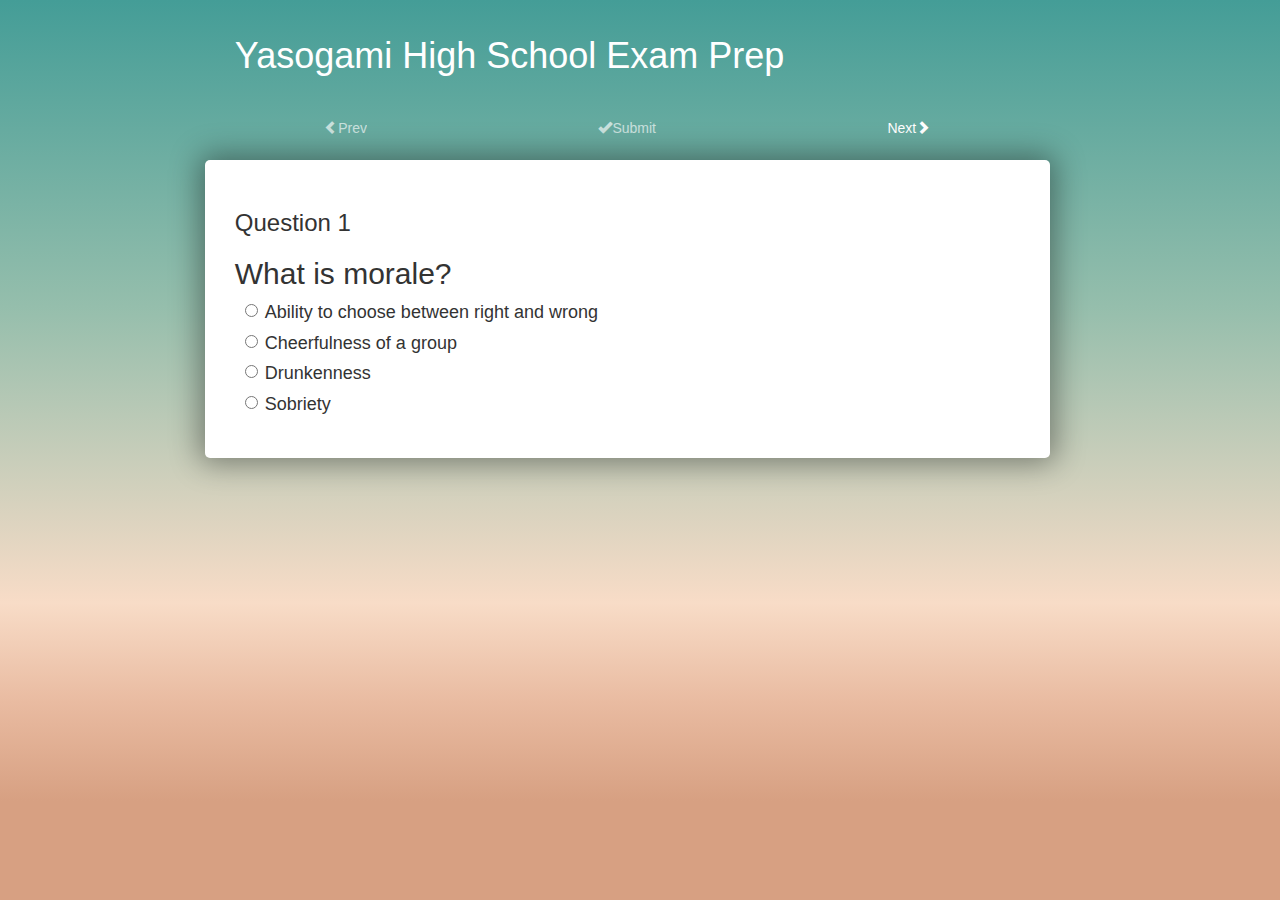
==== index.html @ 355f846b "basic submit handling done. Now just to display the results in some meaningful way" ====
<!DOCTYPE html>
<html>
	<head>
		<title>Yasogami Final Exam Prep</title>
		<link rel="stylesheet" type="text/css" href="quiz_styles.css">
		<link rel="stylesheet" href="http://maxcdn.bootstrapcdn.com/bootstrap/3.3.5/css/bootstrap.min.css">
		<meta name="viewport" content="width=device-width, initial-scale=1,
			maximum-scale=1, user-scalable=no"/>
	</head>
	<body>
		<div class="content-lane">
			<div class="header-bar">
				Yasogami High School Exam Prep
			</div>
			
			<div class="button-bar">
				<div>
					<button type="button" id="prev" class="btn" disabled>
						<span class="glyphicon glyphicon-chevron-left"></span>Prev
					</button>
				</div>
				
				<div>
					<button type="button" id="submit" class="btn" disabled>
						<span class="glyphicon glyphicon-ok"></span>Submit
					</button>
				</div>
				
				<div>
					<button type="button" id="next" class="btn">
						Next<span class="glyphicon glyphicon-chevron-right"></span>
					</button>
				</div>
			</div>
		
			<div class="question-lane"></div>
		</div>
		<script type="text/javascript" src="data/json/characterData.js"></script>
		<script type="text/javascript" src="data/json/questionData.js"></script>
		<script type="text/javascript" src="quiz_app.js"></script>

	</body>
</html>
---- quiz_styles.css ----
body {
	background: linear-gradient(0deg, rgb(215,160,130) 11%, rgb(233,187,161) 22%, rgb(248,220,199) 33%, rgb(149,190,172) 66%, rgb(68,157,151))
				no-repeat
				center
				center
				fixed;
}

.header-bar {
	width: 100%;
	font-size: 36px;
	font-weight: 700px;
	color: white;
	padding: 30px;
}

.content-lane {
	width: 100%;
	margin: 0;
}

.content-lane .question-lane {
	margin-bottom: 15px;
}

.content-lane .question-lane .question{
	position: absolute;
	width: 100%;
	background-color: white;
	box-shadow: 0 0 30px 5px rgba(0,0,0,0.4);
	border-radius: 5px;
	padding: 30px;
	font-size: 18px;
	font-weight: 400;
	transition: all 1.0s ease;
	transition-property: opacity, transform;
}

.content-lane .question-lane .question[data-state="prev"],
.content-lane .question-lane .question[data-state="next"] {
	opacity: 0;
}

.content-lane .question-lane .question[data-state="prev"] {
	transform: translateX(-100px);
}

.content-lane .question-lane .question[data-state="next"] {
	transform: translateX(100px);
}

.content-lane .question-lane .question[data-state="prev"][data-hidden="true"],
.content-lane .question-lane .question[data-state="next"][data-hidden="true"] {
	display: none;
}

.content-lane .question-lane .question[data-state="active"] {
	transform: translateX(0px);
	opacity: 1.0;
}

.content-lane .question-lane .question > div {
	margin-left: 30px;
}

.button-bar {
	display: flex;
	margin-bottom: 15px;
}

.button-bar div {
	flex: 1;
	text-align: center;
}

.button-bar button.btn {
	background-color: transparent;
	color: white;
}

@media screen and (min-width: 500px) {
	.content-lane {
		width: 462px;
		position: relative;
		margin: 0 auto;
	}
}

@media screen and (min-width: 768px) {
	.content-lane {
		width: 66%;
		margin: 0 16%;
		position: relative;
	}
}
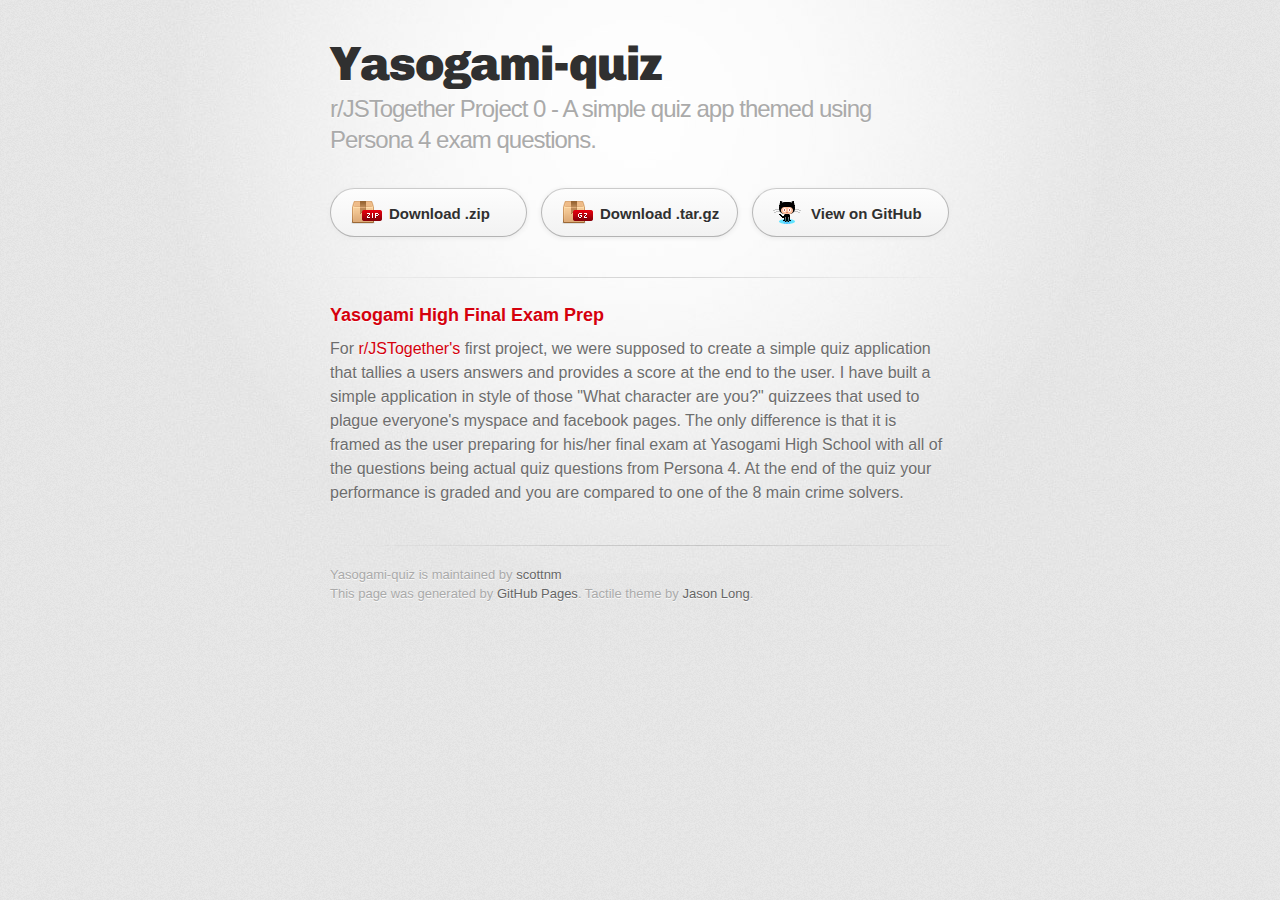
==== commit db13492e: "Create gh-pages branch via GitHub" ====
--- a/index.html
+++ b/index.html
@@ -1,43 +1,49 @@
 <!DOCTYPE html>
 <html>
-	<head>
-		<title>Yasogami Final Exam Prep</title>
-		<link rel="stylesheet" type="text/css" href="quiz_styles.css">
-		<link rel="stylesheet" href="http://maxcdn.bootstrapcdn.com/bootstrap/3.3.5/css/bootstrap.min.css">
-		<meta name="viewport" content="width=device-width, initial-scale=1,
-			maximum-scale=1, user-scalable=no"/>
-	</head>
-	<body>
-		<div class="content-lane">
-			<div class="header-bar">
-				Yasogami High School Exam Prep
-			</div>
-			
-			<div class="button-bar">
-				<div>
-					<button type="button" id="prev" class="btn" disabled>
-						<span class="glyphicon glyphicon-chevron-left"></span>Prev
-					</button>
-				</div>
-				
-				<div>
-					<button type="button" id="submit" class="btn" disabled>
-						<span class="glyphicon glyphicon-ok"></span>Submit
-					</button>
-				</div>
-				
-				<div>
-					<button type="button" id="next" class="btn">
-						Next<span class="glyphicon glyphicon-chevron-right"></span>
-					</button>
-				</div>
-			</div>
-		
-			<div class="question-lane"></div>
-		</div>
-		<script type="text/javascript" src="data/json/characterData.js"></script>
-		<script type="text/javascript" src="data/json/questionData.js"></script>
-		<script type="text/javascript" src="quiz_app.js"></script>
+  <head>
+    <meta charset='utf-8'>
+    <meta http-equiv="X-UA-Compatible" content="chrome=1">
+    <link href='https://fonts.googleapis.com/css?family=Chivo:900' rel='stylesheet' type='text/css'>
+    <link rel="stylesheet" type="text/css" href="stylesheets/stylesheet.css" media="screen">
+    <link rel="stylesheet" type="text/css" href="stylesheets/github-dark.css" media="screen">
+    <link rel="stylesheet" type="text/css" href="stylesheets/print.css" media="print">
+    <!--[if lt IE 9]>
+    <script src="//html5shiv.googlecode.com/svn/trunk/html5.js"></script>
+    <![endif]-->
+    <title>Yasogami-quiz by scottnm</title>
+  </head>
 
-	</body>
-</html>+  <body>
+    <div id="container">
+      <div class="inner">
+
+        <header>
+          <h1>Yasogami-quiz</h1>
+          <h2>r/JSTogether Project 0 - A simple quiz app themed using Persona 4 exam questions. </h2>
+        </header>
+
+        <section id="downloads" class="clearfix">
+          <a href="https://github.com/scottnm/Yasogami-Quiz/zipball/master" id="download-zip" class="button"><span>Download .zip</span></a>
+          <a href="https://github.com/scottnm/Yasogami-Quiz/tarball/master" id="download-tar-gz" class="button"><span>Download .tar.gz</span></a>
+          <a href="https://github.com/scottnm/Yasogami-Quiz" id="view-on-github" class="button"><span>View on GitHub</span></a>
+        </section>
+
+        <hr>
+
+        <section id="main_content">
+          <h3>
+<a id="yasogami-high-final-exam-prep" class="anchor" href="#yasogami-high-final-exam-prep" aria-hidden="true"><span class="octicon octicon-link"></span></a>Yasogami High Final Exam Prep</h3>
+
+<p>For <a href="http://reddit.com/r/jstogether">r/JSTogether's</a> first project, we were supposed to create a simple quiz application that tallies a users answers and provides a score at the end to the user. I have built a simple application in style of those "What character are you?" quizzees that used to plague everyone's myspace and facebook pages. The only difference is that it is framed as the user preparing for his/her final exam at Yasogami High School with all of the questions being actual quiz questions from Persona 4. At the end of the quiz your performance is graded and you are compared to one of the 8 main crime solvers.</p>
+        </section>
+
+        <footer>
+          Yasogami-quiz is maintained by <a href="https://github.com/scottnm">scottnm</a><br>
+          This page was generated by <a href="https://pages.github.com">GitHub Pages</a>. Tactile theme by <a href="https://twitter.com/jasonlong">Jason Long</a>.
+        </footer>
+
+        
+      </div>
+    </div>
+  </body>
+</html>
--- a/stylesheets/stylesheet.css
+++ b/stylesheets/stylesheet.css
@@ -0,0 +1,373 @@
+/* http://meyerweb.com/eric/tools/css/reset/
+   v2.0 | 20110126
+   License: none (public domain)
+*/
+html, body, div, span, applet, object, iframe,
+h1, h2, h3, h4, h5, h6, p, blockquote, pre,
+a, abbr, acronym, address, big, cite, code,
+del, dfn, em, img, ins, kbd, q, s, samp,
+small, strike, strong, sub, sup, tt, var,
+b, u, i, center,
+dl, dt, dd, ol, ul, li,
+fieldset, form, label, legend,
+table, caption, tbody, tfoot, thead, tr, th, td,
+article, aside, canvas, details, embed,
+figure, figcaption, footer, header, hgroup,
+menu, nav, output, ruby, section, summary,
+time, mark, audio, video {
+	padding: 0;
+	margin: 0;
+	font: inherit;
+	font-size: 100%;
+	vertical-align: baseline;
+	border: 0;
+}
+/* HTML5 display-role reset for older browsers */
+article, aside, details, figcaption, figure,
+footer, header, hgroup, menu, nav, section {
+	display: block;
+}
+body {
+	line-height: 1;
+}
+ol, ul {
+	list-style: none;
+}
+blockquote, q {
+	quotes: none;
+}
+blockquote:before, blockquote:after,
+q:before, q:after {
+	content: '';
+	content: none;
+}
+table {
+	border-spacing: 0;
+	border-collapse: collapse;
+}
+
+/* LAYOUT STYLES */
+body {
+  font-family: 'Helvetica Neue', Helvetica, Arial, serif;
+  font-size: 1em;
+  line-height: 1.5;
+  color: #6d6d6d;
+  text-shadow: 0 1px 0 rgba(255, 255, 255, 0.8);
+  background: #e7e7e7 url(../images/body-bg.png) 0 0 repeat;
+}
+
+a {
+  color: #d5000d;
+}
+a:hover {
+  color: #c5000c;
+}
+
+header {
+  padding-top: 35px;
+  padding-bottom: 25px;
+}
+
+header h1 {
+  font-family: 'Chivo', 'Helvetica Neue', Helvetica, Arial, serif;
+  font-size: 48px; font-weight: 900;
+  line-height: 1.2;
+  color: #303030;
+  letter-spacing: -1px;
+}
+
+header h2 {
+  font-size: 24px;
+  font-weight: normal;
+  line-height: 1.3;
+  color: #aaa;
+  letter-spacing: -1px;
+}
+
+#container {
+  min-height: 595px;
+  background: transparent url(../images/highlight-bg.jpg) 50% 0 no-repeat;
+}
+
+.inner {
+  width: 620px;
+  margin: 0 auto;
+}
+
+#container .inner img {
+  max-width: 100%;
+}
+
+#downloads {
+  margin-bottom: 40px;
+}
+
+a.button {
+  display: block;
+  float: left;
+  width: 179px;
+  padding: 12px 8px 12px 8px;
+  margin-right: 14px;
+  font-size: 15px;
+  font-weight: bold;
+  line-height: 25px;
+  color: #303030;
+  background: #fdfdfd; /* Old browsers */
+  background: -moz-linear-gradient(top,  #fdfdfd 0%, #f2f2f2 100%); /* FF3.6+ */
+  background: -webkit-gradient(linear, left top, left bottom, color-stop(0%,#fdfdfd), color-stop(100%,#f2f2f2)); /* Chrome,Safari4+ */
+  background: -webkit-linear-gradient(top,  #fdfdfd 0%,#f2f2f2 100%); /* Chrome10+,Safari5.1+ */
+  background: -o-linear-gradient(top,  #fdfdfd 0%,#f2f2f2 100%); /* Opera 11.10+ */
+  background: -ms-linear-gradient(top,  #fdfdfd 0%,#f2f2f2 100%); /* IE10+ */
+  background: linear-gradient(top,  #fdfdfd 0%,#f2f2f2 100%); /* W3C */
+  filter: progid:DXImageTransform.Microsoft.gradient( startColorstr='#fdfdfd', endColorstr='#f2f2f2',GradientType=0 ); /* IE6-9 */
+  border-top: solid 1px #cbcbcb;
+  border-right: solid 1px #b7b7b7;
+  border-bottom: solid 1px #b3b3b3;
+  border-left: solid 1px #b7b7b7;
+  border-radius: 30px;
+  -webkit-box-shadow: 10px 10px 5px #888;
+  -moz-box-shadow: 10px 10px 5px #888;
+  box-shadow: 0px 1px 5px #e8e8e8;
+  -moz-border-radius: 30px;
+  -webkit-border-radius: 30px;
+}
+a.button:hover {
+  background: #fafafa; /* Old browsers */
+  background: -moz-linear-gradient(top,  #fdfdfd 0%, #f6f6f6 100%); /* FF3.6+ */
+  background: -webkit-gradient(linear, left top, left bottom, color-stop(0%,#fdfdfd), color-stop(100%,#f6f6f6)); /* Chrome,Safari4+ */
+  background: -webkit-linear-gradient(top,  #fdfdfd 0%,#f6f6f6 100%); /* Chrome10+,Safari5.1+ */
+  background: -o-linear-gradient(top,  #fdfdfd 0%,#f6f6f6 100%); /* Opera 11.10+ */
+  background: -ms-linear-gradient(top,  #fdfdfd 0%,#f6f6f6 100%); /* IE10+ */
+  background: linear-gradient(top,  #fdfdfd 0%,#f6f6f6, 100%); /* W3C */
+  filter: progid:DXImageTransform.Microsoft.gradient( startColorstr='#fdfdfd', endColorstr='#f6f6f6',GradientType=0 ); /* IE6-9 */
+  border-top: solid 1px #b7b7b7;
+  border-right: solid 1px #b3b3b3;
+  border-bottom: solid 1px #b3b3b3;
+  border-left: solid 1px #b3b3b3;
+}
+
+a.button span {
+  display: block;
+  height: 23px;
+  padding-left: 50px;
+}
+
+#download-zip span {
+  background: transparent url(../images/zip-icon.png) 12px 50% no-repeat;
+}
+#download-tar-gz span {
+  background: transparent url(../images/tar-gz-icon.png) 12px 50% no-repeat;
+}
+#view-on-github span {
+  background: transparent url(../images/octocat-icon.png) 12px 50% no-repeat;
+}
+#view-on-github {
+  margin-right: 0;
+}
+
+code, pre {
+  margin-bottom: 30px;
+  font-family: Monaco, "Bitstream Vera Sans Mono", "Lucida Console", Terminal;
+  font-size: 14px;
+  color: #222;
+}
+
+code {
+  padding: 0 3px;
+  background-color: #f2f2f2;
+  border: solid 1px #ddd;
+}
+
+pre {
+  padding: 20px;
+  overflow: auto;
+  color: #f2f2f2;
+  text-shadow: none;
+  background: #303030;
+}
+pre code {
+  padding: 0;
+  color: #f2f2f2;
+  background-color: #303030;
+  border: none;
+}
+
+ul, ol, dl {
+  margin-bottom: 20px;
+}
+
+
+/* COMMON STYLES */
+
+hr {
+  height: 1px;
+  padding-bottom: 1em;
+  margin-top: 1em;
+  line-height: 1px;
+  background: transparent url('../images/hr.png') 50% 0 no-repeat;
+  border: none;
+}
+
+strong {
+  font-weight: bold;
+}
+
+em {
+  font-style: italic;
+}
+
+table {
+  width: 100%;
+  border: 1px solid #ebebeb;
+}
+
+th {
+  font-weight: 500;
+}
+
+td {
+  font-weight: 300;
+  text-align: center;
+  border: 1px solid #ebebeb;
+}
+
+form {
+  padding: 20px;
+  background: #f2f2f2;
+
+}
+
+
+/* GENERAL ELEMENT TYPE STYLES */
+
+h1 {
+  font-size: 32px;
+}
+
+h2 {
+  margin-bottom: 8px;
+  font-size: 22px;
+  font-weight: bold;
+  color: #303030;
+}
+
+h3 {
+  margin-bottom: 8px;
+  font-size: 18px;
+  font-weight: bold;
+  color: #d5000d;
+}
+
+h4 {
+  font-size: 16px;
+  font-weight: bold;
+  color: #303030;
+}
+
+h5 {
+  font-size: 1em;
+  color: #303030;
+}
+
+h6 {
+  font-size: .8em;
+  color: #303030;
+}
+
+p {
+  margin-bottom: 20px;
+  font-weight: 300;
+}
+
+a {
+  text-decoration: none;
+}
+
+p a {
+  font-weight: 400;
+}
+
+blockquote {
+  padding: 0 0 0 30px;
+  margin-bottom: 20px;
+  font-size: 1.6em;
+  border-left: 10px solid #e9e9e9;
+}
+
+ul li {
+  list-style-position: inside;
+  list-style: disc;
+  padding-left: 20px;
+}
+
+ol li {
+  list-style-position: inside;
+  list-style: decimal;
+  padding-left: 3px;
+}
+
+dl dt {
+  color: #303030;
+}
+
+footer {
+  padding-top: 20px;
+  padding-bottom: 30px;
+  margin-top: 40px;
+  font-size: 13px;
+  color: #aaa;
+  background: transparent url('../images/hr.png') 0 0 no-repeat;
+}
+
+footer a {
+  color: #666;
+}
+footer a:hover {
+  color: #444;
+}
+
+/* MISC */
+.clearfix:after {
+  display: block;
+  height: 0;
+  clear: both;
+  visibility: hidden;
+  content: '.';
+}
+
+.clearfix {display: inline-block;}
+* html .clearfix {height: 1%;}
+.clearfix {display: block;}
+
+/* #Media Queries
+================================================== */
+
+/* Smaller than standard 960 (devices and browsers) */
+@media only screen and (max-width: 959px) { }
+
+/* Tablet Portrait size to standard 960 (devices and browsers) */
+@media only screen and (min-width: 768px) and (max-width: 959px) { }
+
+/* All Mobile Sizes (devices and browser) */
+@media only screen and (max-width: 767px) {
+  header {
+    padding-top: 10px;
+    padding-bottom: 10px;
+  }
+  #downloads {
+    margin-bottom: 25px;
+  }
+  #download-zip, #download-tar-gz {
+    display: none;
+  }
+  .inner {
+    width: 94%;
+    margin: 0 auto;
+  }
+}
+
+/* Mobile Landscape Size to Tablet Portrait (devices and browsers) */
+@media only screen and (min-width: 480px) and (max-width: 767px) { }
+
+/* Mobile Portrait Size to Mobile Landscape Size (devices and browsers) */
+@media only screen and (max-width: 479px) { }
--- a/stylesheets/github-dark.css
+++ b/stylesheets/github-dark.css
@@ -0,0 +1,116 @@
+/*
+   Copyright 2014 GitHub Inc.
+
+   Licensed under the Apache License, Version 2.0 (the "License");
+   you may not use this file except in compliance with the License.
+   You may obtain a copy of the License at
+
+       http://www.apache.org/licenses/LICENSE-2.0
+
+   Unless required by applicable law or agreed to in writing, software
+   distributed under the License is distributed on an "AS IS" BASIS,
+   WITHOUT WARRANTIES OR CONDITIONS OF ANY KIND, either express or implied.
+   See the License for the specific language governing permissions and
+   limitations under the License.
+
+*/
+
+.pl-c /* comment */ {
+  color: #969896;
+}
+
+.pl-c1      /* constant, markup.raw, meta.diff.header, meta.module-reference, meta.property-name, support, support.constant, support.variable, variable.other.constant */,
+.pl-s .pl-v /* string variable */ {
+  color: #0099cd;
+}
+
+.pl-e  /* entity */,
+.pl-en /* entity.name */ {
+  color: #9774cb;
+}
+
+.pl-s .pl-s1 /* string source */,
+.pl-smi      /* storage.modifier.import, storage.modifier.package, storage.type.java, variable.other, variable.parameter.function */ {
+  color: #ddd;
+}
+
+.pl-ent /* entity.name.tag */ {
+  color: #7bcc72;
+}
+
+.pl-k /* keyword, storage, storage.type */ {
+  color: #cc2372;
+}
+
+.pl-pds              /* punctuation.definition.string, string.regexp.character-class */,
+.pl-s                /* string */,
+.pl-s .pl-pse .pl-s1 /* string punctuation.section.embedded source */,
+.pl-sr               /* string.regexp */,
+.pl-sr .pl-cce       /* string.regexp constant.character.escape */,
+.pl-sr .pl-sra       /* string.regexp string.regexp.arbitrary-repitition */,
+.pl-sr .pl-sre       /* string.regexp source.ruby.embedded */ {
+  color: #3c66e2;
+}
+
+.pl-v /* variable */ {
+  color: #fb8764;
+}
+
+.pl-id /* invalid.deprecated */ {
+  color: #e63525;
+}
+
+.pl-ii /* invalid.illegal */ {
+  background-color: #e63525;
+  color: #f8f8f8;
+}
+
+.pl-sr .pl-cce /* string.regexp constant.character.escape */ {
+  color: #7bcc72;
+  font-weight: bold;
+}
+
+.pl-ml /* markup.list */ {
+  color: #c26b2b;
+}
+
+.pl-mh        /* markup.heading */,
+.pl-mh .pl-en /* markup.heading entity.name */,
+.pl-ms        /* meta.separator */ {
+  color: #264ec5;
+  font-weight: bold;
+}
+
+.pl-mq /* markup.quote */ {
+  color: #00acac;
+}
+
+.pl-mi /* markup.italic */ {
+  color: #ddd;
+  font-style: italic;
+}
+
+.pl-mb /* markup.bold */ {
+  color: #ddd;
+  font-weight: bold;
+}
+
+.pl-md /* markup.deleted, meta.diff.header.from-file */ {
+  background-color: #ffecec;
+  color: #bd2c00;
+}
+
+.pl-mi1 /* markup.inserted, meta.diff.header.to-file */ {
+  background-color: #eaffea;
+  color: #55a532;
+}
+
+.pl-mdr /* meta.diff.range */ {
+  color: #9774cb;
+  font-weight: bold;
+}
+
+.pl-mo /* meta.output */ {
+  color: #264ec5;
+}
+
--- a/stylesheets/print.css
+++ b/stylesheets/print.css
@@ -0,0 +1,228 @@
+html, body, div, span, applet, object, iframe,
+h1, h2, h3, h4, h5, h6, p, blockquote, pre,
+a, abbr, acronym, address, big, cite, code,
+del, dfn, em, img, ins, kbd, q, s, samp,
+small, strike, strong, sub, sup, tt, var,
+b, u, i, center,
+dl, dt, dd, ol, ul, li,
+fieldset, form, label, legend,
+table, caption, tbody, tfoot, thead, tr, th, td,
+article, aside, canvas, details, embed,
+figure, figcaption, footer, header, hgroup,
+menu, nav, output, ruby, section, summary,
+time, mark, audio, video {
+  padding: 0;
+  margin: 0;
+  font: inherit;
+  font-size: 100%;
+  vertical-align: baseline;
+  border: 0;
+}
+/* HTML5 display-role reset for older browsers */
+article, aside, details, figcaption, figure,
+footer, header, hgroup, menu, nav, section {
+  display: block;
+}
+body {
+  line-height: 1;
+}
+ol, ul {
+  list-style: none;
+}
+blockquote, q {
+  quotes: none;
+}
+blockquote:before, blockquote:after,
+q:before, q:after {
+  content: '';
+  content: none;
+}
+table {
+  border-spacing: 0;
+  border-collapse: collapse;
+}
+body {
+  font-family: 'Helvetica Neue', Helvetica, Arial, serif;
+  font-size: 13px;
+  line-height: 1.5;
+  color: #000;
+}
+
+a {
+  font-weight: bold;
+  color: #d5000d;
+}
+
+header {
+  padding-top: 35px;
+  padding-bottom: 10px;
+}
+
+header h1 {
+  font-size: 48px;
+  font-weight: bold;
+  line-height: 1.2;
+  color: #303030;
+  letter-spacing: -1px;
+}
+
+header h2 {
+  font-size: 24px;
+  font-weight: normal;
+  line-height: 1.3;
+  color: #aaa;
+  letter-spacing: -1px;
+}
+#downloads {
+  display: none;
+}
+#main_content {
+  padding-top: 20px;
+}
+
+code, pre {
+  margin-bottom: 30px;
+  font-family: Monaco, "Bitstream Vera Sans Mono", "Lucida Console", Terminal;
+  font-size: 12px;
+  color: #222;
+}
+
+code {
+  padding: 0 3px;
+}
+
+pre {
+  padding: 20px;
+  overflow: auto;
+  border: solid 1px #ddd;
+}
+pre code {
+  padding: 0;
+}
+
+ul, ol, dl {
+  margin-bottom: 20px;
+}
+
+
+/* COMMON STYLES */
+
+table {
+  width: 100%;
+  border: 1px solid #ebebeb;
+}
+
+th {
+  font-weight: 500;
+}
+
+td {
+  font-weight: 300;
+  text-align: center;
+  border: 1px solid #ebebeb;
+}
+
+form {
+  padding: 20px;
+  background: #f2f2f2;
+
+}
+
+
+/* GENERAL ELEMENT TYPE STYLES */
+
+h1 {
+  font-size: 2.8em;
+}
+
+h2 {
+  margin-bottom: 8px;
+  font-size: 22px;
+  font-weight: bold;
+  color: #303030;
+}
+
+h3 {
+  margin-bottom: 8px;
+  font-size: 18px;
+  font-weight: bold;
+  color: #d5000d;
+}
+
+h4 {
+  font-size: 16px;
+  font-weight: bold;
+  color: #303030;
+}
+
+h5 {
+  font-size: 1em;
+  color: #303030;
+}
+
+h6 {
+  font-size: .8em;
+  color: #303030;
+}
+
+p {
+  margin-bottom: 20px;
+  font-weight: 300;
+}
+
+a {
+  text-decoration: none;
+}
+
+p a {
+  font-weight: 400;
+}
+
+blockquote {
+  padding: 0 0 0 30px;
+  margin-bottom: 20px;
+  font-size: 1.6em;
+  border-left: 10px solid #e9e9e9;
+}
+
+ul li {
+  list-style-position: inside;
+  list-style: disc;
+  padding-left: 20px;
+}
+
+ol li {
+  list-style-position: inside;
+  list-style: decimal;
+  padding-left: 3px;
+}
+
+dl dd {
+  font-style: italic;
+  font-weight: 100;
+}
+
+footer {
+  padding-top: 20px;
+  padding-bottom: 30px;
+  margin-top: 40px;
+  font-size: 13px;
+  color: #aaa;
+}
+
+footer a {
+  color: #666;
+}
+
+/* MISC */
+.clearfix:after {
+  display: block;
+  height: 0;
+  clear: both;
+  visibility: hidden;
+  content: '.';
+}
+
+.clearfix {display: inline-block;}
+* html .clearfix {height: 1%;}
+.clearfix {display: block;}
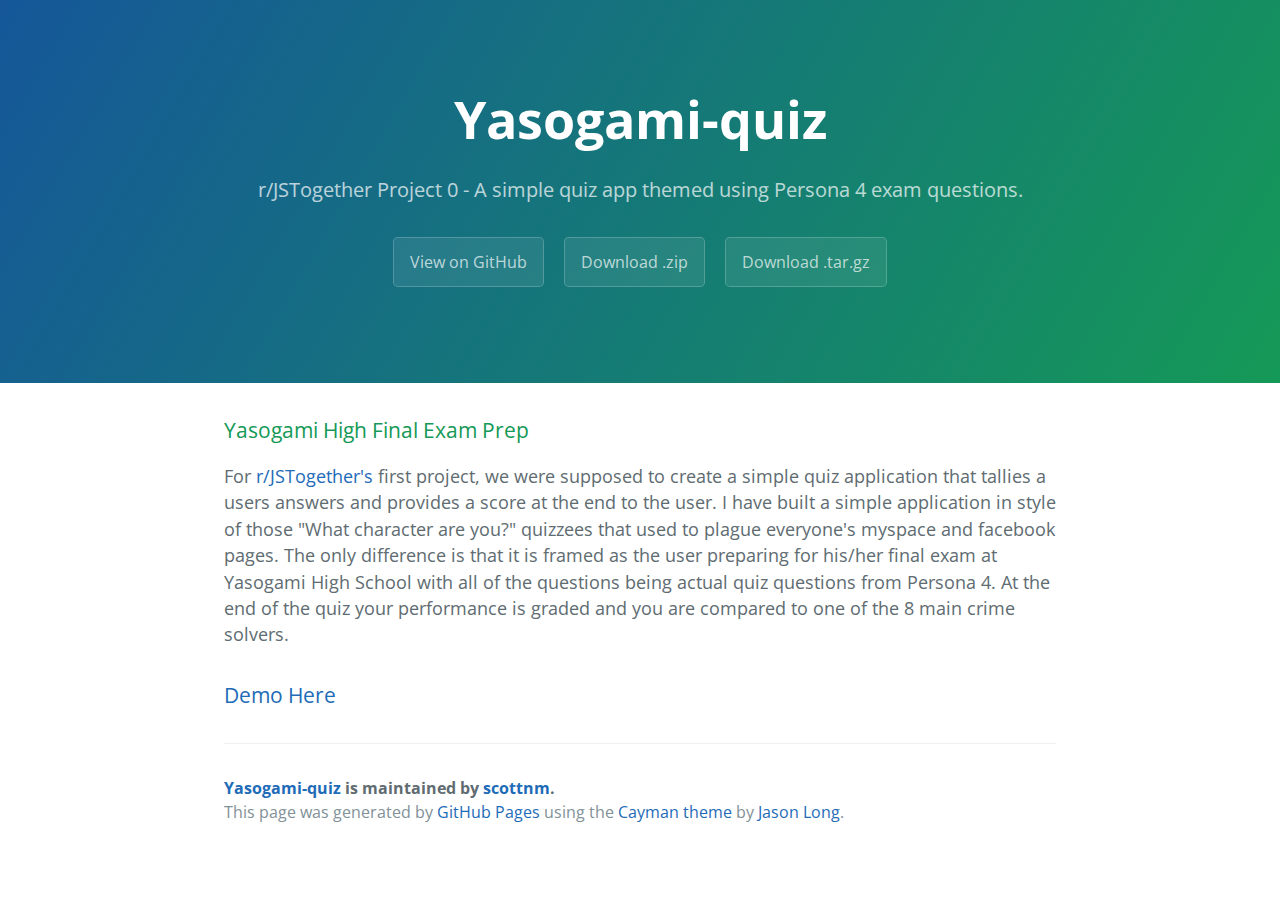
==== commit 3518de5a: "Create gh-pages branch via GitHub" ====
--- a/index.html
+++ b/index.html
@@ -1,49 +1,41 @@
 <!DOCTYPE html>
-<html>
+<html lang="en-us">
   <head>
-    <meta charset='utf-8'>
-    <meta http-equiv="X-UA-Compatible" content="chrome=1">
-    <link href='https://fonts.googleapis.com/css?family=Chivo:900' rel='stylesheet' type='text/css'>
+    <meta charset="UTF-8">
+    <title>Yasogami-quiz by scottnm</title>
+    <meta name="viewport" content="width=device-width, initial-scale=1">
+    <link rel="stylesheet" type="text/css" href="stylesheets/normalize.css" media="screen">
+    <link href='https://fonts.googleapis.com/css?family=Open+Sans:400,700' rel='stylesheet' type='text/css'>
     <link rel="stylesheet" type="text/css" href="stylesheets/stylesheet.css" media="screen">
-    <link rel="stylesheet" type="text/css" href="stylesheets/github-dark.css" media="screen">
-    <link rel="stylesheet" type="text/css" href="stylesheets/print.css" media="print">
-    <!--[if lt IE 9]>
-    <script src="//html5shiv.googlecode.com/svn/trunk/html5.js"></script>
-    <![endif]-->
-    <title>Yasogami-quiz by scottnm</title>
+    <link rel="stylesheet" type="text/css" href="stylesheets/github-light.css" media="screen">
   </head>
+  <body>
+    <section class="page-header">
+      <h1 class="project-name">Yasogami-quiz</h1>
+      <h2 class="project-tagline">r/JSTogether Project 0 - A simple quiz app themed using Persona 4 exam questions. </h2>
+      <a href="https://github.com/scottnm/Yasogami-Quiz" class="btn">View on GitHub</a>
+      <a href="https://github.com/scottnm/Yasogami-Quiz/zipball/master" class="btn">Download .zip</a>
+      <a href="https://github.com/scottnm/Yasogami-Quiz/tarball/master" class="btn">Download .tar.gz</a>
+    </section>
 
-  <body>
-    <div id="container">
-      <div class="inner">
-
-        <header>
-          <h1>Yasogami-quiz</h1>
-          <h2>r/JSTogether Project 0 - A simple quiz app themed using Persona 4 exam questions. </h2>
-        </header>
-
-        <section id="downloads" class="clearfix">
-          <a href="https://github.com/scottnm/Yasogami-Quiz/zipball/master" id="download-zip" class="button"><span>Download .zip</span></a>
-          <a href="https://github.com/scottnm/Yasogami-Quiz/tarball/master" id="download-tar-gz" class="button"><span>Download .tar.gz</span></a>
-          <a href="https://github.com/scottnm/Yasogami-Quiz" id="view-on-github" class="button"><span>View on GitHub</span></a>
-        </section>
-
-        <hr>
-
-        <section id="main_content">
-          <h3>
+    <section class="main-content">
+      <h3>
 <a id="yasogami-high-final-exam-prep" class="anchor" href="#yasogami-high-final-exam-prep" aria-hidden="true"><span class="octicon octicon-link"></span></a>Yasogami High Final Exam Prep</h3>
 
 <p>For <a href="http://reddit.com/r/jstogether">r/JSTogether's</a> first project, we were supposed to create a simple quiz application that tallies a users answers and provides a score at the end to the user. I have built a simple application in style of those "What character are you?" quizzees that used to plague everyone's myspace and facebook pages. The only difference is that it is framed as the user preparing for his/her final exam at Yasogami High School with all of the questions being actual quiz questions from Persona 4. At the end of the quiz your performance is graded and you are compared to one of the 8 main crime solvers.</p>
-        </section>
 
-        <footer>
-          Yasogami-quiz is maintained by <a href="https://github.com/scottnm">scottnm</a><br>
-          This page was generated by <a href="https://pages.github.com">GitHub Pages</a>. Tactile theme by <a href="https://twitter.com/jasonlong">Jason Long</a>.
-        </footer>
+<h3>
+<a id="demo-here" class="anchor" href="#demo-here" aria-hidden="true"><span class="octicon octicon-link"></span></a><a href="https://www.youtube.com/watch?v=QaAhf2bNDS8">Demo Here</a>
+</h3>
 
-        
-      </div>
-    </div>
+      <footer class="site-footer">
+        <span class="site-footer-owner"><a href="https://github.com/scottnm/Yasogami-Quiz">Yasogami-quiz</a> is maintained by <a href="https://github.com/scottnm">scottnm</a>.</span>
+
+        <span class="site-footer-credits">This page was generated by <a href="https://pages.github.com">GitHub Pages</a> using the <a href="https://github.com/jasonlong/cayman-theme">Cayman theme</a> by <a href="https://twitter.com/jasonlong">Jason Long</a>.</span>
+      </footer>
+
+    </section>
+
+  
   </body>
 </html>
--- a/stylesheets/stylesheet.css
+++ b/stylesheets/stylesheet.css
@@ -1,373 +1,245 @@
-/* http://meyerweb.com/eric/tools/css/reset/
-   v2.0 | 20110126
-   License: none (public domain)
-*/
-html, body, div, span, applet, object, iframe,
-h1, h2, h3, h4, h5, h6, p, blockquote, pre,
-a, abbr, acronym, address, big, cite, code,
-del, dfn, em, img, ins, kbd, q, s, samp,
-small, strike, strong, sub, sup, tt, var,
-b, u, i, center,
-dl, dt, dd, ol, ul, li,
-fieldset, form, label, legend,
-table, caption, tbody, tfoot, thead, tr, th, td,
-article, aside, canvas, details, embed,
-figure, figcaption, footer, header, hgroup,
-menu, nav, output, ruby, section, summary,
-time, mark, audio, video {
-	padding: 0;
-	margin: 0;
-	font: inherit;
-	font-size: 100%;
-	vertical-align: baseline;
-	border: 0;
-}
-/* HTML5 display-role reset for older browsers */
-article, aside, details, figcaption, figure,
-footer, header, hgroup, menu, nav, section {
-	display: block;
-}
+* {
+  box-sizing: border-box; }
+
 body {
-	line-height: 1;
-}
-ol, ul {
-	list-style: none;
-}
-blockquote, q {
-	quotes: none;
-}
-blockquote:before, blockquote:after,
-q:before, q:after {
-	content: '';
-	content: none;
-}
-table {
-	border-spacing: 0;
-	border-collapse: collapse;
-}
-
-/* LAYOUT STYLES */
-body {
-  font-family: 'Helvetica Neue', Helvetica, Arial, serif;
-  font-size: 1em;
+  padding: 0;
+  margin: 0;
+  font-family: "Open Sans", "Helvetica Neue", Helvetica, Arial, sans-serif;
+  font-size: 16px;
   line-height: 1.5;
-  color: #6d6d6d;
-  text-shadow: 0 1px 0 rgba(255, 255, 255, 0.8);
-  background: #e7e7e7 url(../images/body-bg.png) 0 0 repeat;
-}
+  color: #606c71; }
 
 a {
-  color: #d5000d;
-}
-a:hover {
-  color: #c5000c;
-}
-
-header {
-  padding-top: 35px;
-  padding-bottom: 25px;
-}
-
-header h1 {
-  font-family: 'Chivo', 'Helvetica Neue', Helvetica, Arial, serif;
-  font-size: 48px; font-weight: 900;
-  line-height: 1.2;
-  color: #303030;
-  letter-spacing: -1px;
-}
-
-header h2 {
-  font-size: 24px;
+  color: #1e6bb8;
+  text-decoration: none; }
+  a:hover {
+    text-decoration: underline; }
+
+.btn {
+  display: inline-block;
+  margin-bottom: 1rem;
+  color: rgba(255, 255, 255, 0.7);
+  background-color: rgba(255, 255, 255, 0.08);
+  border-color: rgba(255, 255, 255, 0.2);
+  border-style: solid;
+  border-width: 1px;
+  border-radius: 0.3rem;
+  transition: color 0.2s, background-color 0.2s, border-color 0.2s; }
+  .btn + .btn {
+    margin-left: 1rem; }
+
+.btn:hover {
+  color: rgba(255, 255, 255, 0.8);
+  text-decoration: none;
+  background-color: rgba(255, 255, 255, 0.2);
+  border-color: rgba(255, 255, 255, 0.3); }
+
+@media screen and (min-width: 64em) {
+  .btn {
+    padding: 0.75rem 1rem; } }
+
+@media screen and (min-width: 42em) and (max-width: 64em) {
+  .btn {
+    padding: 0.6rem 0.9rem;
+    font-size: 0.9rem; } }
+
+@media screen and (max-width: 42em) {
+  .btn {
+    display: block;
+    width: 100%;
+    padding: 0.75rem;
+    font-size: 0.9rem; }
+    .btn + .btn {
+      margin-top: 1rem;
+      margin-left: 0; } }
+
+.page-header {
+  color: #fff;
+  text-align: center;
+  background-color: #159957;
+  background-image: linear-gradient(120deg, #155799, #159957); }
+
+@media screen and (min-width: 64em) {
+  .page-header {
+    padding: 5rem 6rem; } }
+
+@media screen and (min-width: 42em) and (max-width: 64em) {
+  .page-header {
+    padding: 3rem 4rem; } }
+
+@media screen and (max-width: 42em) {
+  .page-header {
+    padding: 2rem 1rem; } }
+
+.project-name {
+  margin-top: 0;
+  margin-bottom: 0.1rem; }
+
+@media screen and (min-width: 64em) {
+  .project-name {
+    font-size: 3.25rem; } }
+
+@media screen and (min-width: 42em) and (max-width: 64em) {
+  .project-name {
+    font-size: 2.25rem; } }
+
+@media screen and (max-width: 42em) {
+  .project-name {
+    font-size: 1.75rem; } }
+
+.project-tagline {
+  margin-bottom: 2rem;
   font-weight: normal;
-  line-height: 1.3;
-  color: #aaa;
-  letter-spacing: -1px;
-}
-
-#container {
-  min-height: 595px;
-  background: transparent url(../images/highlight-bg.jpg) 50% 0 no-repeat;
-}
-
-.inner {
-  width: 620px;
-  margin: 0 auto;
-}
-
-#container .inner img {
-  max-width: 100%;
-}
-
-#downloads {
-  margin-bottom: 40px;
-}
-
-a.button {
+  opacity: 0.7; }
+
+@media screen and (min-width: 64em) {
+  .project-tagline {
+    font-size: 1.25rem; } }
+
+@media screen and (min-width: 42em) and (max-width: 64em) {
+  .project-tagline {
+    font-size: 1.15rem; } }
+
+@media screen and (max-width: 42em) {
+  .project-tagline {
+    font-size: 1rem; } }
+
+.main-content :first-child {
+  margin-top: 0; }
+.main-content img {
+  max-width: 100%; }
+.main-content h1, .main-content h2, .main-content h3, .main-content h4, .main-content h5, .main-content h6 {
+  margin-top: 2rem;
+  margin-bottom: 1rem;
+  font-weight: normal;
+  color: #159957; }
+.main-content p {
+  margin-bottom: 1em; }
+.main-content code {
+  padding: 2px 4px;
+  font-family: Consolas, "Liberation Mono", Menlo, Courier, monospace;
+  font-size: 0.9rem;
+  color: #383e41;
+  background-color: #f3f6fa;
+  border-radius: 0.3rem; }
+.main-content pre {
+  padding: 0.8rem;
+  margin-top: 0;
+  margin-bottom: 1rem;
+  font: 1rem Consolas, "Liberation Mono", Menlo, Courier, monospace;
+  color: #567482;
+  word-wrap: normal;
+  background-color: #f3f6fa;
+  border: solid 1px #dce6f0;
+  border-radius: 0.3rem; }
+  .main-content pre > code {
+    padding: 0;
+    margin: 0;
+    font-size: 0.9rem;
+    color: #567482;
+    word-break: normal;
+    white-space: pre;
+    background: transparent;
+    border: 0; }
+.main-content .highlight {
+  margin-bottom: 1rem; }
+  .main-content .highlight pre {
+    margin-bottom: 0;
+    word-break: normal; }
+.main-content .highlight pre, .main-content pre {
+  padding: 0.8rem;
+  overflow: auto;
+  font-size: 0.9rem;
+  line-height: 1.45;
+  border-radius: 0.3rem; }
+.main-content pre code, .main-content pre tt {
+  display: inline;
+  max-width: initial;
+  padding: 0;
+  margin: 0;
+  overflow: initial;
+  line-height: inherit;
+  word-wrap: normal;
+  background-color: transparent;
+  border: 0; }
+  .main-content pre code:before, .main-content pre code:after, .main-content pre tt:before, .main-content pre tt:after {
+    content: normal; }
+.main-content ul, .main-content ol {
+  margin-top: 0; }
+.main-content blockquote {
+  padding: 0 1rem;
+  margin-left: 0;
+  color: #819198;
+  border-left: 0.3rem solid #dce6f0; }
+  .main-content blockquote > :first-child {
+    margin-top: 0; }
+  .main-content blockquote > :last-child {
+    margin-bottom: 0; }
+.main-content table {
   display: block;
-  float: left;
-  width: 179px;
-  padding: 12px 8px 12px 8px;
-  margin-right: 14px;
-  font-size: 15px;
-  font-weight: bold;
-  line-height: 25px;
-  color: #303030;
-  background: #fdfdfd; /* Old browsers */
-  background: -moz-linear-gradient(top,  #fdfdfd 0%, #f2f2f2 100%); /* FF3.6+ */
-  background: -webkit-gradient(linear, left top, left bottom, color-stop(0%,#fdfdfd), color-stop(100%,#f2f2f2)); /* Chrome,Safari4+ */
-  background: -webkit-linear-gradient(top,  #fdfdfd 0%,#f2f2f2 100%); /* Chrome10+,Safari5.1+ */
-  background: -o-linear-gradient(top,  #fdfdfd 0%,#f2f2f2 100%); /* Opera 11.10+ */
-  background: -ms-linear-gradient(top,  #fdfdfd 0%,#f2f2f2 100%); /* IE10+ */
-  background: linear-gradient(top,  #fdfdfd 0%,#f2f2f2 100%); /* W3C */
-  filter: progid:DXImageTransform.Microsoft.gradient( startColorstr='#fdfdfd', endColorstr='#f2f2f2',GradientType=0 ); /* IE6-9 */
-  border-top: solid 1px #cbcbcb;
-  border-right: solid 1px #b7b7b7;
-  border-bottom: solid 1px #b3b3b3;
-  border-left: solid 1px #b7b7b7;
-  border-radius: 30px;
-  -webkit-box-shadow: 10px 10px 5px #888;
-  -moz-box-shadow: 10px 10px 5px #888;
-  box-shadow: 0px 1px 5px #e8e8e8;
-  -moz-border-radius: 30px;
-  -webkit-border-radius: 30px;
-}
-a.button:hover {
-  background: #fafafa; /* Old browsers */
-  background: -moz-linear-gradient(top,  #fdfdfd 0%, #f6f6f6 100%); /* FF3.6+ */
-  background: -webkit-gradient(linear, left top, left bottom, color-stop(0%,#fdfdfd), color-stop(100%,#f6f6f6)); /* Chrome,Safari4+ */
-  background: -webkit-linear-gradient(top,  #fdfdfd 0%,#f6f6f6 100%); /* Chrome10+,Safari5.1+ */
-  background: -o-linear-gradient(top,  #fdfdfd 0%,#f6f6f6 100%); /* Opera 11.10+ */
-  background: -ms-linear-gradient(top,  #fdfdfd 0%,#f6f6f6 100%); /* IE10+ */
-  background: linear-gradient(top,  #fdfdfd 0%,#f6f6f6, 100%); /* W3C */
-  filter: progid:DXImageTransform.Microsoft.gradient( startColorstr='#fdfdfd', endColorstr='#f6f6f6',GradientType=0 ); /* IE6-9 */
-  border-top: solid 1px #b7b7b7;
-  border-right: solid 1px #b3b3b3;
-  border-bottom: solid 1px #b3b3b3;
-  border-left: solid 1px #b3b3b3;
-}
-
-a.button span {
+  width: 100%;
+  overflow: auto;
+  word-break: normal;
+  word-break: keep-all; }
+  .main-content table th {
+    font-weight: bold; }
+  .main-content table th, .main-content table td {
+    padding: 0.5rem 1rem;
+    border: 1px solid #e9ebec; }
+.main-content dl {
+  padding: 0; }
+  .main-content dl dt {
+    padding: 0;
+    margin-top: 1rem;
+    font-size: 1rem;
+    font-weight: bold; }
+  .main-content dl dd {
+    padding: 0;
+    margin-bottom: 1rem; }
+.main-content hr {
+  height: 2px;
+  padding: 0;
+  margin: 1rem 0;
+  background-color: #eff0f1;
+  border: 0; }
+
+@media screen and (min-width: 64em) {
+  .main-content {
+    max-width: 64rem;
+    padding: 2rem 6rem;
+    margin: 0 auto;
+    font-size: 1.1rem; } }
+
+@media screen and (min-width: 42em) and (max-width: 64em) {
+  .main-content {
+    padding: 2rem 4rem;
+    font-size: 1.1rem; } }
+
+@media screen and (max-width: 42em) {
+  .main-content {
+    padding: 2rem 1rem;
+    font-size: 1rem; } }
+
+.site-footer {
+  padding-top: 2rem;
+  margin-top: 2rem;
+  border-top: solid 1px #eff0f1; }
+
+.site-footer-owner {
   display: block;
-  height: 23px;
-  padding-left: 50px;
-}
-
-#download-zip span {
-  background: transparent url(../images/zip-icon.png) 12px 50% no-repeat;
-}
-#download-tar-gz span {
-  background: transparent url(../images/tar-gz-icon.png) 12px 50% no-repeat;
-}
-#view-on-github span {
-  background: transparent url(../images/octocat-icon.png) 12px 50% no-repeat;
-}
-#view-on-github {
-  margin-right: 0;
-}
-
-code, pre {
-  margin-bottom: 30px;
-  font-family: Monaco, "Bitstream Vera Sans Mono", "Lucida Console", Terminal;
-  font-size: 14px;
-  color: #222;
-}
-
-code {
-  padding: 0 3px;
-  background-color: #f2f2f2;
-  border: solid 1px #ddd;
-}
-
-pre {
-  padding: 20px;
-  overflow: auto;
-  color: #f2f2f2;
-  text-shadow: none;
-  background: #303030;
-}
-pre code {
-  padding: 0;
-  color: #f2f2f2;
-  background-color: #303030;
-  border: none;
-}
-
-ul, ol, dl {
-  margin-bottom: 20px;
-}
-
-
-/* COMMON STYLES */
-
-hr {
-  height: 1px;
-  padding-bottom: 1em;
-  margin-top: 1em;
-  line-height: 1px;
-  background: transparent url('../images/hr.png') 50% 0 no-repeat;
-  border: none;
-}
-
-strong {
-  font-weight: bold;
-}
-
-em {
-  font-style: italic;
-}
-
-table {
-  width: 100%;
-  border: 1px solid #ebebeb;
-}
-
-th {
-  font-weight: 500;
-}
-
-td {
-  font-weight: 300;
-  text-align: center;
-  border: 1px solid #ebebeb;
-}
-
-form {
-  padding: 20px;
-  background: #f2f2f2;
-
-}
-
-
-/* GENERAL ELEMENT TYPE STYLES */
-
-h1 {
-  font-size: 32px;
-}
-
-h2 {
-  margin-bottom: 8px;
-  font-size: 22px;
-  font-weight: bold;
-  color: #303030;
-}
-
-h3 {
-  margin-bottom: 8px;
-  font-size: 18px;
-  font-weight: bold;
-  color: #d5000d;
-}
-
-h4 {
-  font-size: 16px;
-  font-weight: bold;
-  color: #303030;
-}
-
-h5 {
-  font-size: 1em;
-  color: #303030;
-}
-
-h6 {
-  font-size: .8em;
-  color: #303030;
-}
-
-p {
-  margin-bottom: 20px;
-  font-weight: 300;
-}
-
-a {
-  text-decoration: none;
-}
-
-p a {
-  font-weight: 400;
-}
-
-blockquote {
-  padding: 0 0 0 30px;
-  margin-bottom: 20px;
-  font-size: 1.6em;
-  border-left: 10px solid #e9e9e9;
-}
-
-ul li {
-  list-style-position: inside;
-  list-style: disc;
-  padding-left: 20px;
-}
-
-ol li {
-  list-style-position: inside;
-  list-style: decimal;
-  padding-left: 3px;
-}
-
-dl dt {
-  color: #303030;
-}
-
-footer {
-  padding-top: 20px;
-  padding-bottom: 30px;
-  margin-top: 40px;
-  font-size: 13px;
-  color: #aaa;
-  background: transparent url('../images/hr.png') 0 0 no-repeat;
-}
-
-footer a {
-  color: #666;
-}
-footer a:hover {
-  color: #444;
-}
-
-/* MISC */
-.clearfix:after {
-  display: block;
-  height: 0;
-  clear: both;
-  visibility: hidden;
-  content: '.';
-}
-
-.clearfix {display: inline-block;}
-* html .clearfix {height: 1%;}
-.clearfix {display: block;}
-
-/* #Media Queries
-================================================== */
-
-/* Smaller than standard 960 (devices and browsers) */
-@media only screen and (max-width: 959px) { }
-
-/* Tablet Portrait size to standard 960 (devices and browsers) */
-@media only screen and (min-width: 768px) and (max-width: 959px) { }
-
-/* All Mobile Sizes (devices and browser) */
-@media only screen and (max-width: 767px) {
-  header {
-    padding-top: 10px;
-    padding-bottom: 10px;
-  }
-  #downloads {
-    margin-bottom: 25px;
-  }
-  #download-zip, #download-tar-gz {
-    display: none;
-  }
-  .inner {
-    width: 94%;
-    margin: 0 auto;
-  }
-}
-
-/* Mobile Landscape Size to Tablet Portrait (devices and browsers) */
-@media only screen and (min-width: 480px) and (max-width: 767px) { }
-
-/* Mobile Portrait Size to Mobile Landscape Size (devices and browsers) */
-@media only screen and (max-width: 479px) { }
+  font-weight: bold; }
+
+.site-footer-credits {
+  color: #819198; }
+
+@media screen and (min-width: 64em) {
+  .site-footer {
+    font-size: 1rem; } }
+
+@media screen and (min-width: 42em) and (max-width: 64em) {
+  .site-footer {
+    font-size: 1rem; } }
+
+@media screen and (max-width: 42em) {
+  .site-footer {
+    font-size: 0.9rem; } }
--- a/stylesheets/github-light.css
+++ b/stylesheets/github-light.css
@@ -0,0 +1,116 @@
+/*
+   Copyright 2014 GitHub Inc.
+
+   Licensed under the Apache License, Version 2.0 (the "License");
+   you may not use this file except in compliance with the License.
+   You may obtain a copy of the License at
+
+       http://www.apache.org/licenses/LICENSE-2.0
+
+   Unless required by applicable law or agreed to in writing, software
+   distributed under the License is distributed on an "AS IS" BASIS,
+   WITHOUT WARRANTIES OR CONDITIONS OF ANY KIND, either express or implied.
+   See the License for the specific language governing permissions and
+   limitations under the License.
+
+*/
+
+.pl-c /* comment */ {
+  color: #969896;
+}
+
+.pl-c1      /* constant, markup.raw, meta.diff.header, meta.module-reference, meta.property-name, support, support.constant, support.variable, variable.other.constant */,
+.pl-s .pl-v /* string variable */ {
+  color: #0086b3;
+}
+
+.pl-e  /* entity */,
+.pl-en /* entity.name */ {
+  color: #795da3;
+}
+
+.pl-s .pl-s1 /* string source */,
+.pl-smi      /* storage.modifier.import, storage.modifier.package, storage.type.java, variable.other, variable.parameter.function */ {
+  color: #333;
+}
+
+.pl-ent /* entity.name.tag */ {
+  color: #63a35c;
+}
+
+.pl-k /* keyword, storage, storage.type */ {
+  color: #a71d5d;
+}
+
+.pl-pds              /* punctuation.definition.string, string.regexp.character-class */,
+.pl-s                /* string */,
+.pl-s .pl-pse .pl-s1 /* string punctuation.section.embedded source */,
+.pl-sr               /* string.regexp */,
+.pl-sr .pl-cce       /* string.regexp constant.character.escape */,
+.pl-sr .pl-sra       /* string.regexp string.regexp.arbitrary-repitition */,
+.pl-sr .pl-sre       /* string.regexp source.ruby.embedded */ {
+  color: #183691;
+}
+
+.pl-v /* variable */ {
+  color: #ed6a43;
+}
+
+.pl-id /* invalid.deprecated */ {
+  color: #b52a1d;
+}
+
+.pl-ii /* invalid.illegal */ {
+  background-color: #b52a1d;
+  color: #f8f8f8;
+}
+
+.pl-sr .pl-cce /* string.regexp constant.character.escape */ {
+  color: #63a35c;
+  font-weight: bold;
+}
+
+.pl-ml /* markup.list */ {
+  color: #693a17;
+}
+
+.pl-mh        /* markup.heading */,
+.pl-mh .pl-en /* markup.heading entity.name */,
+.pl-ms        /* meta.separator */ {
+  color: #1d3e81;
+  font-weight: bold;
+}
+
+.pl-mq /* markup.quote */ {
+  color: #008080;
+}
+
+.pl-mi /* markup.italic */ {
+  color: #333;
+  font-style: italic;
+}
+
+.pl-mb /* markup.bold */ {
+  color: #333;
+  font-weight: bold;
+}
+
+.pl-md /* markup.deleted, meta.diff.header.from-file */ {
+  background-color: #ffecec;
+  color: #bd2c00;
+}
+
+.pl-mi1 /* markup.inserted, meta.diff.header.to-file */ {
+  background-color: #eaffea;
+  color: #55a532;
+}
+
+.pl-mdr /* meta.diff.range */ {
+  color: #795da3;
+  font-weight: bold;
+}
+
+.pl-mo /* meta.output */ {
+  color: #1d3e81;
+}
+
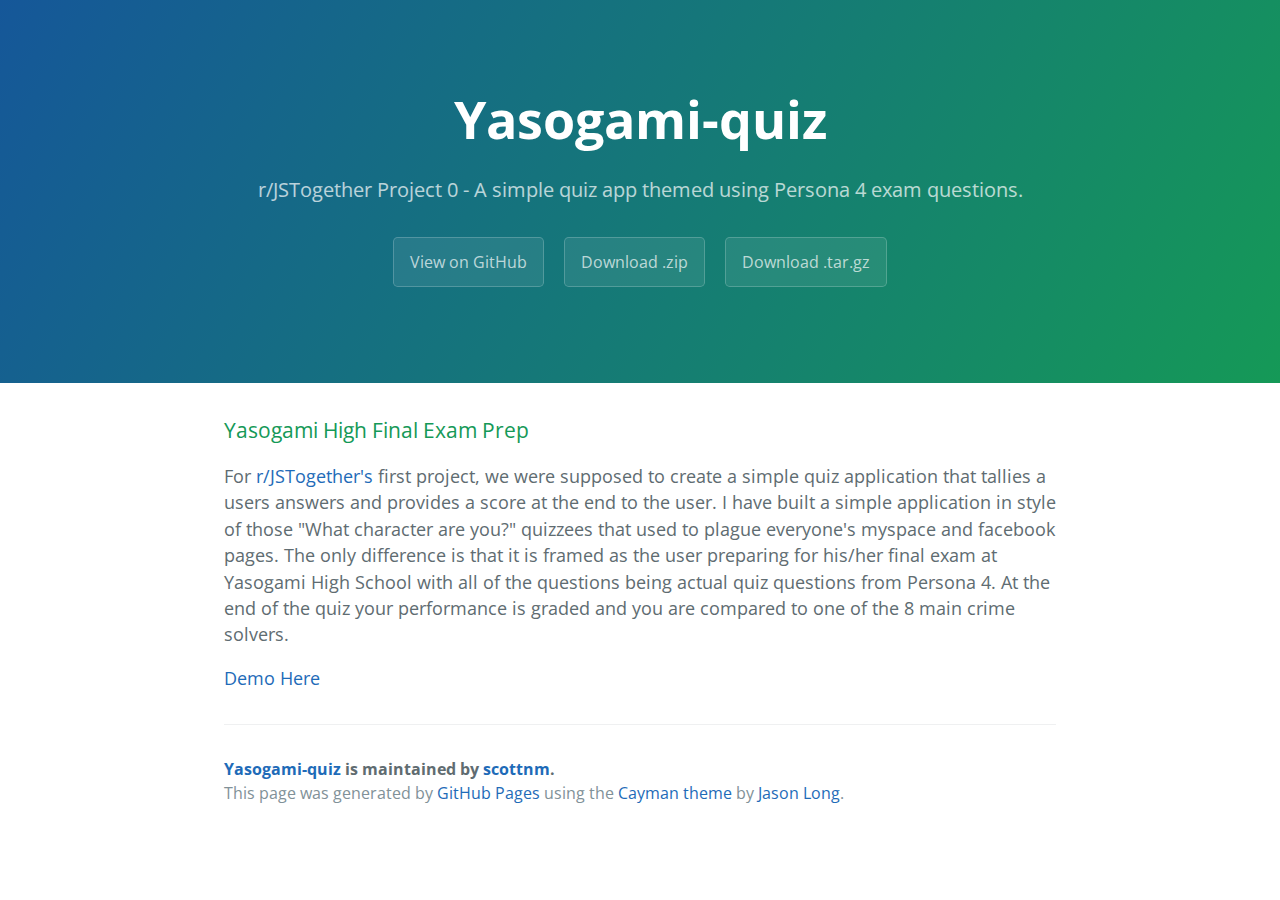
==== commit b7b7c3fa: "Create gh-pages branch via GitHub" ====
--- a/index.html
+++ b/index.html
@@ -24,9 +24,7 @@
 
 <p>For <a href="http://reddit.com/r/jstogether">r/JSTogether's</a> first project, we were supposed to create a simple quiz application that tallies a users answers and provides a score at the end to the user. I have built a simple application in style of those "What character are you?" quizzees that used to plague everyone's myspace and facebook pages. The only difference is that it is framed as the user preparing for his/her final exam at Yasogami High School with all of the questions being actual quiz questions from Persona 4. At the end of the quiz your performance is graded and you are compared to one of the 8 main crime solvers.</p>
 
-<h3>
-<a id="demo-here" class="anchor" href="#demo-here" aria-hidden="true"><span class="octicon octicon-link"></span></a><a href="https://www.youtube.com/watch?v=QaAhf2bNDS8">Demo Here</a>
-</h3>
+<p><a href="https://www.youtube.com/watch?v=QaAhf2bNDS8">Demo Here</a></p>
 
       <footer class="site-footer">
         <span class="site-footer-owner"><a href="https://github.com/scottnm/Yasogami-Quiz">Yasogami-quiz</a> is maintained by <a href="https://github.com/scottnm">scottnm</a>.</span>
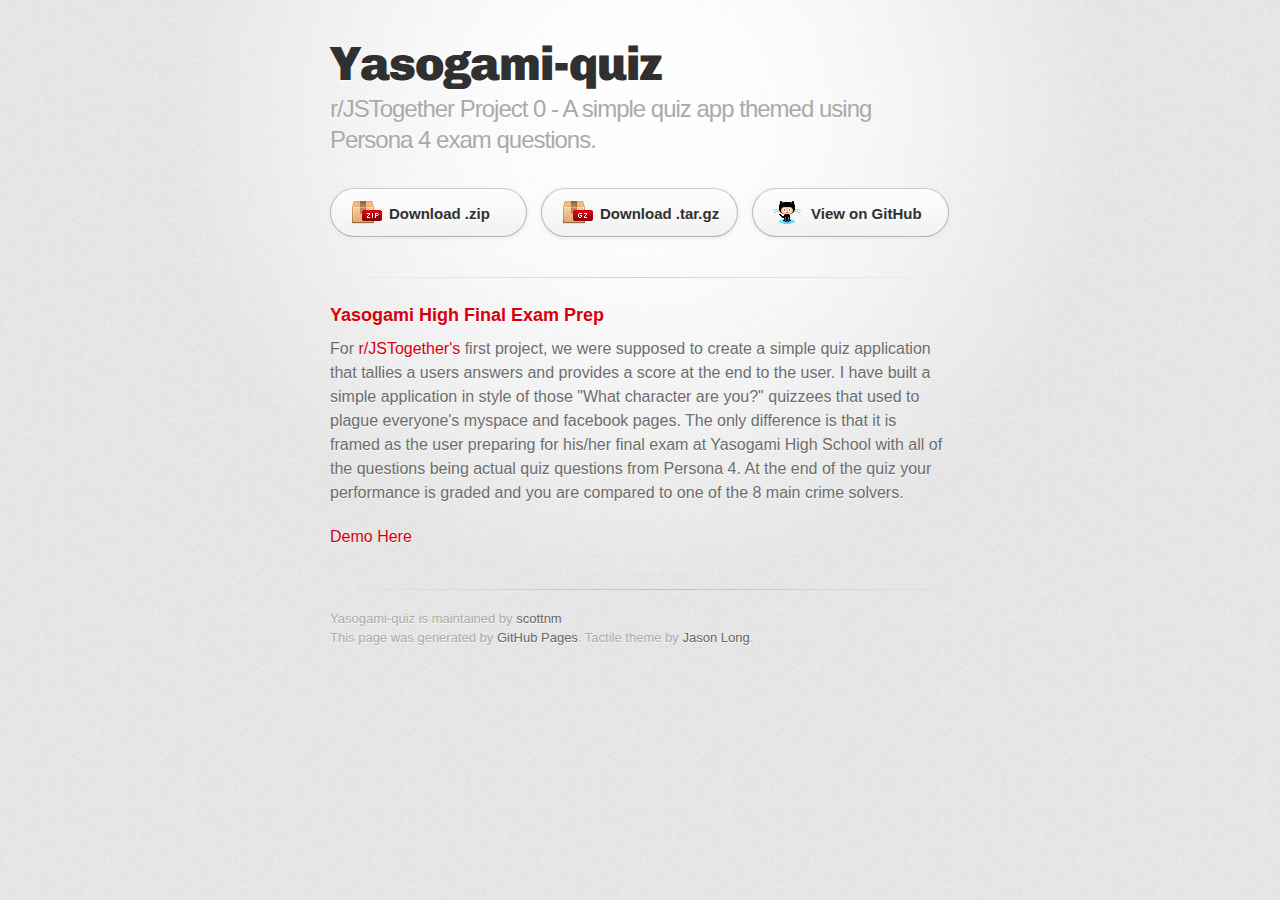
==== commit 569d3150: "Create gh-pages branch via GitHub" ====
--- a/index.html
+++ b/index.html
@@ -1,39 +1,51 @@
 <!DOCTYPE html>
-<html lang="en-us">
+<html>
   <head>
-    <meta charset="UTF-8">
+    <meta charset='utf-8'>
+    <meta http-equiv="X-UA-Compatible" content="chrome=1">
+    <link href='https://fonts.googleapis.com/css?family=Chivo:900' rel='stylesheet' type='text/css'>
+    <link rel="stylesheet" type="text/css" href="stylesheets/stylesheet.css" media="screen">
+    <link rel="stylesheet" type="text/css" href="stylesheets/github-dark.css" media="screen">
+    <link rel="stylesheet" type="text/css" href="stylesheets/print.css" media="print">
+    <!--[if lt IE 9]>
+    <script src="//html5shiv.googlecode.com/svn/trunk/html5.js"></script>
+    <![endif]-->
     <title>Yasogami-quiz by scottnm</title>
-    <meta name="viewport" content="width=device-width, initial-scale=1">
-    <link rel="stylesheet" type="text/css" href="stylesheets/normalize.css" media="screen">
-    <link href='https://fonts.googleapis.com/css?family=Open+Sans:400,700' rel='stylesheet' type='text/css'>
-    <link rel="stylesheet" type="text/css" href="stylesheets/stylesheet.css" media="screen">
-    <link rel="stylesheet" type="text/css" href="stylesheets/github-light.css" media="screen">
   </head>
+
   <body>
-    <section class="page-header">
-      <h1 class="project-name">Yasogami-quiz</h1>
-      <h2 class="project-tagline">r/JSTogether Project 0 - A simple quiz app themed using Persona 4 exam questions. </h2>
-      <a href="https://github.com/scottnm/Yasogami-Quiz" class="btn">View on GitHub</a>
-      <a href="https://github.com/scottnm/Yasogami-Quiz/zipball/master" class="btn">Download .zip</a>
-      <a href="https://github.com/scottnm/Yasogami-Quiz/tarball/master" class="btn">Download .tar.gz</a>
-    </section>
+    <div id="container">
+      <div class="inner">
 
-    <section class="main-content">
-      <h3>
+        <header>
+          <h1>Yasogami-quiz</h1>
+          <h2>r/JSTogether Project 0 - A simple quiz app themed using Persona 4 exam questions. </h2>
+        </header>
+
+        <section id="downloads" class="clearfix">
+          <a href="https://github.com/scottnm/Yasogami-Quiz/zipball/master" id="download-zip" class="button"><span>Download .zip</span></a>
+          <a href="https://github.com/scottnm/Yasogami-Quiz/tarball/master" id="download-tar-gz" class="button"><span>Download .tar.gz</span></a>
+          <a href="https://github.com/scottnm/Yasogami-Quiz" id="view-on-github" class="button"><span>View on GitHub</span></a>
+        </section>
+
+        <hr>
+
+        <section id="main_content">
+          <h3>
 <a id="yasogami-high-final-exam-prep" class="anchor" href="#yasogami-high-final-exam-prep" aria-hidden="true"><span class="octicon octicon-link"></span></a>Yasogami High Final Exam Prep</h3>
 
 <p>For <a href="http://reddit.com/r/jstogether">r/JSTogether's</a> first project, we were supposed to create a simple quiz application that tallies a users answers and provides a score at the end to the user. I have built a simple application in style of those "What character are you?" quizzees that used to plague everyone's myspace and facebook pages. The only difference is that it is framed as the user preparing for his/her final exam at Yasogami High School with all of the questions being actual quiz questions from Persona 4. At the end of the quiz your performance is graded and you are compared to one of the 8 main crime solvers.</p>
 
 <p><a href="https://www.youtube.com/watch?v=QaAhf2bNDS8">Demo Here</a></p>
+        </section>
 
-      <footer class="site-footer">
-        <span class="site-footer-owner"><a href="https://github.com/scottnm/Yasogami-Quiz">Yasogami-quiz</a> is maintained by <a href="https://github.com/scottnm">scottnm</a>.</span>
+        <footer>
+          Yasogami-quiz is maintained by <a href="https://github.com/scottnm">scottnm</a><br>
+          This page was generated by <a href="https://pages.github.com">GitHub Pages</a>. Tactile theme by <a href="https://twitter.com/jasonlong">Jason Long</a>.
+        </footer>
 
-        <span class="site-footer-credits">This page was generated by <a href="https://pages.github.com">GitHub Pages</a> using the <a href="https://github.com/jasonlong/cayman-theme">Cayman theme</a> by <a href="https://twitter.com/jasonlong">Jason Long</a>.</span>
-      </footer>
-
-    </section>
-
-  
+        
+      </div>
+    </div>
   </body>
 </html>
--- a/stylesheets/stylesheet.css
+++ b/stylesheets/stylesheet.css
@@ -1,245 +1,373 @@
-* {
-  box-sizing: border-box; }
-
+/* http://meyerweb.com/eric/tools/css/reset/
+   v2.0 | 20110126
+   License: none (public domain)
+*/
+html, body, div, span, applet, object, iframe,
+h1, h2, h3, h4, h5, h6, p, blockquote, pre,
+a, abbr, acronym, address, big, cite, code,
+del, dfn, em, img, ins, kbd, q, s, samp,
+small, strike, strong, sub, sup, tt, var,
+b, u, i, center,
+dl, dt, dd, ol, ul, li,
+fieldset, form, label, legend,
+table, caption, tbody, tfoot, thead, tr, th, td,
+article, aside, canvas, details, embed,
+figure, figcaption, footer, header, hgroup,
+menu, nav, output, ruby, section, summary,
+time, mark, audio, video {
+	padding: 0;
+	margin: 0;
+	font: inherit;
+	font-size: 100%;
+	vertical-align: baseline;
+	border: 0;
+}
+/* HTML5 display-role reset for older browsers */
+article, aside, details, figcaption, figure,
+footer, header, hgroup, menu, nav, section {
+	display: block;
+}
 body {
+	line-height: 1;
+}
+ol, ul {
+	list-style: none;
+}
+blockquote, q {
+	quotes: none;
+}
+blockquote:before, blockquote:after,
+q:before, q:after {
+	content: '';
+	content: none;
+}
+table {
+	border-spacing: 0;
+	border-collapse: collapse;
+}
+
+/* LAYOUT STYLES */
+body {
+  font-family: 'Helvetica Neue', Helvetica, Arial, serif;
+  font-size: 1em;
+  line-height: 1.5;
+  color: #6d6d6d;
+  text-shadow: 0 1px 0 rgba(255, 255, 255, 0.8);
+  background: #e7e7e7 url(../images/body-bg.png) 0 0 repeat;
+}
+
+a {
+  color: #d5000d;
+}
+a:hover {
+  color: #c5000c;
+}
+
+header {
+  padding-top: 35px;
+  padding-bottom: 25px;
+}
+
+header h1 {
+  font-family: 'Chivo', 'Helvetica Neue', Helvetica, Arial, serif;
+  font-size: 48px; font-weight: 900;
+  line-height: 1.2;
+  color: #303030;
+  letter-spacing: -1px;
+}
+
+header h2 {
+  font-size: 24px;
+  font-weight: normal;
+  line-height: 1.3;
+  color: #aaa;
+  letter-spacing: -1px;
+}
+
+#container {
+  min-height: 595px;
+  background: transparent url(../images/highlight-bg.jpg) 50% 0 no-repeat;
+}
+
+.inner {
+  width: 620px;
+  margin: 0 auto;
+}
+
+#container .inner img {
+  max-width: 100%;
+}
+
+#downloads {
+  margin-bottom: 40px;
+}
+
+a.button {
+  display: block;
+  float: left;
+  width: 179px;
+  padding: 12px 8px 12px 8px;
+  margin-right: 14px;
+  font-size: 15px;
+  font-weight: bold;
+  line-height: 25px;
+  color: #303030;
+  background: #fdfdfd; /* Old browsers */
+  background: -moz-linear-gradient(top,  #fdfdfd 0%, #f2f2f2 100%); /* FF3.6+ */
+  background: -webkit-gradient(linear, left top, left bottom, color-stop(0%,#fdfdfd), color-stop(100%,#f2f2f2)); /* Chrome,Safari4+ */
+  background: -webkit-linear-gradient(top,  #fdfdfd 0%,#f2f2f2 100%); /* Chrome10+,Safari5.1+ */
+  background: -o-linear-gradient(top,  #fdfdfd 0%,#f2f2f2 100%); /* Opera 11.10+ */
+  background: -ms-linear-gradient(top,  #fdfdfd 0%,#f2f2f2 100%); /* IE10+ */
+  background: linear-gradient(top,  #fdfdfd 0%,#f2f2f2 100%); /* W3C */
+  filter: progid:DXImageTransform.Microsoft.gradient( startColorstr='#fdfdfd', endColorstr='#f2f2f2',GradientType=0 ); /* IE6-9 */
+  border-top: solid 1px #cbcbcb;
+  border-right: solid 1px #b7b7b7;
+  border-bottom: solid 1px #b3b3b3;
+  border-left: solid 1px #b7b7b7;
+  border-radius: 30px;
+  -webkit-box-shadow: 10px 10px 5px #888;
+  -moz-box-shadow: 10px 10px 5px #888;
+  box-shadow: 0px 1px 5px #e8e8e8;
+  -moz-border-radius: 30px;
+  -webkit-border-radius: 30px;
+}
+a.button:hover {
+  background: #fafafa; /* Old browsers */
+  background: -moz-linear-gradient(top,  #fdfdfd 0%, #f6f6f6 100%); /* FF3.6+ */
+  background: -webkit-gradient(linear, left top, left bottom, color-stop(0%,#fdfdfd), color-stop(100%,#f6f6f6)); /* Chrome,Safari4+ */
+  background: -webkit-linear-gradient(top,  #fdfdfd 0%,#f6f6f6 100%); /* Chrome10+,Safari5.1+ */
+  background: -o-linear-gradient(top,  #fdfdfd 0%,#f6f6f6 100%); /* Opera 11.10+ */
+  background: -ms-linear-gradient(top,  #fdfdfd 0%,#f6f6f6 100%); /* IE10+ */
+  background: linear-gradient(top,  #fdfdfd 0%,#f6f6f6, 100%); /* W3C */
+  filter: progid:DXImageTransform.Microsoft.gradient( startColorstr='#fdfdfd', endColorstr='#f6f6f6',GradientType=0 ); /* IE6-9 */
+  border-top: solid 1px #b7b7b7;
+  border-right: solid 1px #b3b3b3;
+  border-bottom: solid 1px #b3b3b3;
+  border-left: solid 1px #b3b3b3;
+}
+
+a.button span {
+  display: block;
+  height: 23px;
+  padding-left: 50px;
+}
+
+#download-zip span {
+  background: transparent url(../images/zip-icon.png) 12px 50% no-repeat;
+}
+#download-tar-gz span {
+  background: transparent url(../images/tar-gz-icon.png) 12px 50% no-repeat;
+}
+#view-on-github span {
+  background: transparent url(../images/octocat-icon.png) 12px 50% no-repeat;
+}
+#view-on-github {
+  margin-right: 0;
+}
+
+code, pre {
+  margin-bottom: 30px;
+  font-family: Monaco, "Bitstream Vera Sans Mono", "Lucida Console", Terminal;
+  font-size: 14px;
+  color: #222;
+}
+
+code {
+  padding: 0 3px;
+  background-color: #f2f2f2;
+  border: solid 1px #ddd;
+}
+
+pre {
+  padding: 20px;
+  overflow: auto;
+  color: #f2f2f2;
+  text-shadow: none;
+  background: #303030;
+}
+pre code {
   padding: 0;
-  margin: 0;
-  font-family: "Open Sans", "Helvetica Neue", Helvetica, Arial, sans-serif;
+  color: #f2f2f2;
+  background-color: #303030;
+  border: none;
+}
+
+ul, ol, dl {
+  margin-bottom: 20px;
+}
+
+
+/* COMMON STYLES */
+
+hr {
+  height: 1px;
+  padding-bottom: 1em;
+  margin-top: 1em;
+  line-height: 1px;
+  background: transparent url('../images/hr.png') 50% 0 no-repeat;
+  border: none;
+}
+
+strong {
+  font-weight: bold;
+}
+
+em {
+  font-style: italic;
+}
+
+table {
+  width: 100%;
+  border: 1px solid #ebebeb;
+}
+
+th {
+  font-weight: 500;
+}
+
+td {
+  font-weight: 300;
+  text-align: center;
+  border: 1px solid #ebebeb;
+}
+
+form {
+  padding: 20px;
+  background: #f2f2f2;
+
+}
+
+
+/* GENERAL ELEMENT TYPE STYLES */
+
+h1 {
+  font-size: 32px;
+}
+
+h2 {
+  margin-bottom: 8px;
+  font-size: 22px;
+  font-weight: bold;
+  color: #303030;
+}
+
+h3 {
+  margin-bottom: 8px;
+  font-size: 18px;
+  font-weight: bold;
+  color: #d5000d;
+}
+
+h4 {
   font-size: 16px;
-  line-height: 1.5;
-  color: #606c71; }
+  font-weight: bold;
+  color: #303030;
+}
+
+h5 {
+  font-size: 1em;
+  color: #303030;
+}
+
+h6 {
+  font-size: .8em;
+  color: #303030;
+}
+
+p {
+  margin-bottom: 20px;
+  font-weight: 300;
+}
 
 a {
-  color: #1e6bb8;
-  text-decoration: none; }
-  a:hover {
-    text-decoration: underline; }
-
-.btn {
-  display: inline-block;
-  margin-bottom: 1rem;
-  color: rgba(255, 255, 255, 0.7);
-  background-color: rgba(255, 255, 255, 0.08);
-  border-color: rgba(255, 255, 255, 0.2);
-  border-style: solid;
-  border-width: 1px;
-  border-radius: 0.3rem;
-  transition: color 0.2s, background-color 0.2s, border-color 0.2s; }
-  .btn + .btn {
-    margin-left: 1rem; }
-
-.btn:hover {
-  color: rgba(255, 255, 255, 0.8);
   text-decoration: none;
-  background-color: rgba(255, 255, 255, 0.2);
-  border-color: rgba(255, 255, 255, 0.3); }
-
-@media screen and (min-width: 64em) {
-  .btn {
-    padding: 0.75rem 1rem; } }
-
-@media screen and (min-width: 42em) and (max-width: 64em) {
-  .btn {
-    padding: 0.6rem 0.9rem;
-    font-size: 0.9rem; } }
-
-@media screen and (max-width: 42em) {
-  .btn {
-    display: block;
-    width: 100%;
-    padding: 0.75rem;
-    font-size: 0.9rem; }
-    .btn + .btn {
-      margin-top: 1rem;
-      margin-left: 0; } }
-
-.page-header {
-  color: #fff;
-  text-align: center;
-  background-color: #159957;
-  background-image: linear-gradient(120deg, #155799, #159957); }
-
-@media screen and (min-width: 64em) {
-  .page-header {
-    padding: 5rem 6rem; } }
-
-@media screen and (min-width: 42em) and (max-width: 64em) {
-  .page-header {
-    padding: 3rem 4rem; } }
-
-@media screen and (max-width: 42em) {
-  .page-header {
-    padding: 2rem 1rem; } }
-
-.project-name {
-  margin-top: 0;
-  margin-bottom: 0.1rem; }
-
-@media screen and (min-width: 64em) {
-  .project-name {
-    font-size: 3.25rem; } }
-
-@media screen and (min-width: 42em) and (max-width: 64em) {
-  .project-name {
-    font-size: 2.25rem; } }
-
-@media screen and (max-width: 42em) {
-  .project-name {
-    font-size: 1.75rem; } }
-
-.project-tagline {
-  margin-bottom: 2rem;
-  font-weight: normal;
-  opacity: 0.7; }
-
-@media screen and (min-width: 64em) {
-  .project-tagline {
-    font-size: 1.25rem; } }
-
-@media screen and (min-width: 42em) and (max-width: 64em) {
-  .project-tagline {
-    font-size: 1.15rem; } }
-
-@media screen and (max-width: 42em) {
-  .project-tagline {
-    font-size: 1rem; } }
-
-.main-content :first-child {
-  margin-top: 0; }
-.main-content img {
-  max-width: 100%; }
-.main-content h1, .main-content h2, .main-content h3, .main-content h4, .main-content h5, .main-content h6 {
-  margin-top: 2rem;
-  margin-bottom: 1rem;
-  font-weight: normal;
-  color: #159957; }
-.main-content p {
-  margin-bottom: 1em; }
-.main-content code {
-  padding: 2px 4px;
-  font-family: Consolas, "Liberation Mono", Menlo, Courier, monospace;
-  font-size: 0.9rem;
-  color: #383e41;
-  background-color: #f3f6fa;
-  border-radius: 0.3rem; }
-.main-content pre {
-  padding: 0.8rem;
-  margin-top: 0;
-  margin-bottom: 1rem;
-  font: 1rem Consolas, "Liberation Mono", Menlo, Courier, monospace;
-  color: #567482;
-  word-wrap: normal;
-  background-color: #f3f6fa;
-  border: solid 1px #dce6f0;
-  border-radius: 0.3rem; }
-  .main-content pre > code {
-    padding: 0;
-    margin: 0;
-    font-size: 0.9rem;
-    color: #567482;
-    word-break: normal;
-    white-space: pre;
-    background: transparent;
-    border: 0; }
-.main-content .highlight {
-  margin-bottom: 1rem; }
-  .main-content .highlight pre {
-    margin-bottom: 0;
-    word-break: normal; }
-.main-content .highlight pre, .main-content pre {
-  padding: 0.8rem;
-  overflow: auto;
-  font-size: 0.9rem;
-  line-height: 1.45;
-  border-radius: 0.3rem; }
-.main-content pre code, .main-content pre tt {
-  display: inline;
-  max-width: initial;
-  padding: 0;
-  margin: 0;
-  overflow: initial;
-  line-height: inherit;
-  word-wrap: normal;
-  background-color: transparent;
-  border: 0; }
-  .main-content pre code:before, .main-content pre code:after, .main-content pre tt:before, .main-content pre tt:after {
-    content: normal; }
-.main-content ul, .main-content ol {
-  margin-top: 0; }
-.main-content blockquote {
-  padding: 0 1rem;
-  margin-left: 0;
-  color: #819198;
-  border-left: 0.3rem solid #dce6f0; }
-  .main-content blockquote > :first-child {
-    margin-top: 0; }
-  .main-content blockquote > :last-child {
-    margin-bottom: 0; }
-.main-content table {
+}
+
+p a {
+  font-weight: 400;
+}
+
+blockquote {
+  padding: 0 0 0 30px;
+  margin-bottom: 20px;
+  font-size: 1.6em;
+  border-left: 10px solid #e9e9e9;
+}
+
+ul li {
+  list-style-position: inside;
+  list-style: disc;
+  padding-left: 20px;
+}
+
+ol li {
+  list-style-position: inside;
+  list-style: decimal;
+  padding-left: 3px;
+}
+
+dl dt {
+  color: #303030;
+}
+
+footer {
+  padding-top: 20px;
+  padding-bottom: 30px;
+  margin-top: 40px;
+  font-size: 13px;
+  color: #aaa;
+  background: transparent url('../images/hr.png') 0 0 no-repeat;
+}
+
+footer a {
+  color: #666;
+}
+footer a:hover {
+  color: #444;
+}
+
+/* MISC */
+.clearfix:after {
   display: block;
-  width: 100%;
-  overflow: auto;
-  word-break: normal;
-  word-break: keep-all; }
-  .main-content table th {
-    font-weight: bold; }
-  .main-content table th, .main-content table td {
-    padding: 0.5rem 1rem;
-    border: 1px solid #e9ebec; }
-.main-content dl {
-  padding: 0; }
-  .main-content dl dt {
-    padding: 0;
-    margin-top: 1rem;
-    font-size: 1rem;
-    font-weight: bold; }
-  .main-content dl dd {
-    padding: 0;
-    margin-bottom: 1rem; }
-.main-content hr {
-  height: 2px;
-  padding: 0;
-  margin: 1rem 0;
-  background-color: #eff0f1;
-  border: 0; }
-
-@media screen and (min-width: 64em) {
-  .main-content {
-    max-width: 64rem;
-    padding: 2rem 6rem;
+  height: 0;
+  clear: both;
+  visibility: hidden;
+  content: '.';
+}
+
+.clearfix {display: inline-block;}
+* html .clearfix {height: 1%;}
+.clearfix {display: block;}
+
+/* #Media Queries
+================================================== */
+
+/* Smaller than standard 960 (devices and browsers) */
+@media only screen and (max-width: 959px) { }
+
+/* Tablet Portrait size to standard 960 (devices and browsers) */
+@media only screen and (min-width: 768px) and (max-width: 959px) { }
+
+/* All Mobile Sizes (devices and browser) */
+@media only screen and (max-width: 767px) {
+  header {
+    padding-top: 10px;
+    padding-bottom: 10px;
+  }
+  #downloads {
+    margin-bottom: 25px;
+  }
+  #download-zip, #download-tar-gz {
+    display: none;
+  }
+  .inner {
+    width: 94%;
     margin: 0 auto;
-    font-size: 1.1rem; } }
-
-@media screen and (min-width: 42em) and (max-width: 64em) {
-  .main-content {
-    padding: 2rem 4rem;
-    font-size: 1.1rem; } }
-
-@media screen and (max-width: 42em) {
-  .main-content {
-    padding: 2rem 1rem;
-    font-size: 1rem; } }
-
-.site-footer {
-  padding-top: 2rem;
-  margin-top: 2rem;
-  border-top: solid 1px #eff0f1; }
-
-.site-footer-owner {
-  display: block;
-  font-weight: bold; }
-
-.site-footer-credits {
-  color: #819198; }
-
-@media screen and (min-width: 64em) {
-  .site-footer {
-    font-size: 1rem; } }
-
-@media screen and (min-width: 42em) and (max-width: 64em) {
-  .site-footer {
-    font-size: 1rem; } }
-
-@media screen and (max-width: 42em) {
-  .site-footer {
-    font-size: 0.9rem; } }
+  }
+}
+
+/* Mobile Landscape Size to Tablet Portrait (devices and browsers) */
+@media only screen and (min-width: 480px) and (max-width: 767px) { }
+
+/* Mobile Portrait Size to Mobile Landscape Size (devices and browsers) */
+@media only screen and (max-width: 479px) { }
--- a/stylesheets/github-dark.css
+++ b/stylesheets/github-dark.css
@@ -0,0 +1,116 @@
+/*
+   Copyright 2014 GitHub Inc.
+
+   Licensed under the Apache License, Version 2.0 (the "License");
+   you may not use this file except in compliance with the License.
+   You may obtain a copy of the License at
+
+       http://www.apache.org/licenses/LICENSE-2.0
+
+   Unless required by applicable law or agreed to in writing, software
+   distributed under the License is distributed on an "AS IS" BASIS,
+   WITHOUT WARRANTIES OR CONDITIONS OF ANY KIND, either express or implied.
+   See the License for the specific language governing permissions and
+   limitations under the License.
+
+*/
+
+.pl-c /* comment */ {
+  color: #969896;
+}
+
+.pl-c1      /* constant, markup.raw, meta.diff.header, meta.module-reference, meta.property-name, support, support.constant, support.variable, variable.other.constant */,
+.pl-s .pl-v /* string variable */ {
+  color: #0099cd;
+}
+
+.pl-e  /* entity */,
+.pl-en /* entity.name */ {
+  color: #9774cb;
+}
+
+.pl-s .pl-s1 /* string source */,
+.pl-smi      /* storage.modifier.import, storage.modifier.package, storage.type.java, variable.other, variable.parameter.function */ {
+  color: #ddd;
+}
+
+.pl-ent /* entity.name.tag */ {
+  color: #7bcc72;
+}
+
+.pl-k /* keyword, storage, storage.type */ {
+  color: #cc2372;
+}
+
+.pl-pds              /* punctuation.definition.string, string.regexp.character-class */,
+.pl-s                /* string */,
+.pl-s .pl-pse .pl-s1 /* string punctuation.section.embedded source */,
+.pl-sr               /* string.regexp */,
+.pl-sr .pl-cce       /* string.regexp constant.character.escape */,
+.pl-sr .pl-sra       /* string.regexp string.regexp.arbitrary-repitition */,
+.pl-sr .pl-sre       /* string.regexp source.ruby.embedded */ {
+  color: #3c66e2;
+}
+
+.pl-v /* variable */ {
+  color: #fb8764;
+}
+
+.pl-id /* invalid.deprecated */ {
+  color: #e63525;
+}
+
+.pl-ii /* invalid.illegal */ {
+  background-color: #e63525;
+  color: #f8f8f8;
+}
+
+.pl-sr .pl-cce /* string.regexp constant.character.escape */ {
+  color: #7bcc72;
+  font-weight: bold;
+}
+
+.pl-ml /* markup.list */ {
+  color: #c26b2b;
+}
+
+.pl-mh        /* markup.heading */,
+.pl-mh .pl-en /* markup.heading entity.name */,
+.pl-ms        /* meta.separator */ {
+  color: #264ec5;
+  font-weight: bold;
+}
+
+.pl-mq /* markup.quote */ {
+  color: #00acac;
+}
+
+.pl-mi /* markup.italic */ {
+  color: #ddd;
+  font-style: italic;
+}
+
+.pl-mb /* markup.bold */ {
+  color: #ddd;
+  font-weight: bold;
+}
+
+.pl-md /* markup.deleted, meta.diff.header.from-file */ {
+  background-color: #ffecec;
+  color: #bd2c00;
+}
+
+.pl-mi1 /* markup.inserted, meta.diff.header.to-file */ {
+  background-color: #eaffea;
+  color: #55a532;
+}
+
+.pl-mdr /* meta.diff.range */ {
+  color: #9774cb;
+  font-weight: bold;
+}
+
+.pl-mo /* meta.output */ {
+  color: #264ec5;
+}
+
--- a/stylesheets/print.css
+++ b/stylesheets/print.css
@@ -0,0 +1,228 @@
+html, body, div, span, applet, object, iframe,
+h1, h2, h3, h4, h5, h6, p, blockquote, pre,
+a, abbr, acronym, address, big, cite, code,
+del, dfn, em, img, ins, kbd, q, s, samp,
+small, strike, strong, sub, sup, tt, var,
+b, u, i, center,
+dl, dt, dd, ol, ul, li,
+fieldset, form, label, legend,
+table, caption, tbody, tfoot, thead, tr, th, td,
+article, aside, canvas, details, embed,
+figure, figcaption, footer, header, hgroup,
+menu, nav, output, ruby, section, summary,
+time, mark, audio, video {
+  padding: 0;
+  margin: 0;
+  font: inherit;
+  font-size: 100%;
+  vertical-align: baseline;
+  border: 0;
+}
+/* HTML5 display-role reset for older browsers */
+article, aside, details, figcaption, figure,
+footer, header, hgroup, menu, nav, section {
+  display: block;
+}
+body {
+  line-height: 1;
+}
+ol, ul {
+  list-style: none;
+}
+blockquote, q {
+  quotes: none;
+}
+blockquote:before, blockquote:after,
+q:before, q:after {
+  content: '';
+  content: none;
+}
+table {
+  border-spacing: 0;
+  border-collapse: collapse;
+}
+body {
+  font-family: 'Helvetica Neue', Helvetica, Arial, serif;
+  font-size: 13px;
+  line-height: 1.5;
+  color: #000;
+}
+
+a {
+  font-weight: bold;
+  color: #d5000d;
+}
+
+header {
+  padding-top: 35px;
+  padding-bottom: 10px;
+}
+
+header h1 {
+  font-size: 48px;
+  font-weight: bold;
+  line-height: 1.2;
+  color: #303030;
+  letter-spacing: -1px;
+}
+
+header h2 {
+  font-size: 24px;
+  font-weight: normal;
+  line-height: 1.3;
+  color: #aaa;
+  letter-spacing: -1px;
+}
+#downloads {
+  display: none;
+}
+#main_content {
+  padding-top: 20px;
+}
+
+code, pre {
+  margin-bottom: 30px;
+  font-family: Monaco, "Bitstream Vera Sans Mono", "Lucida Console", Terminal;
+  font-size: 12px;
+  color: #222;
+}
+
+code {
+  padding: 0 3px;
+}
+
+pre {
+  padding: 20px;
+  overflow: auto;
+  border: solid 1px #ddd;
+}
+pre code {
+  padding: 0;
+}
+
+ul, ol, dl {
+  margin-bottom: 20px;
+}
+
+
+/* COMMON STYLES */
+
+table {
+  width: 100%;
+  border: 1px solid #ebebeb;
+}
+
+th {
+  font-weight: 500;
+}
+
+td {
+  font-weight: 300;
+  text-align: center;
+  border: 1px solid #ebebeb;
+}
+
+form {
+  padding: 20px;
+  background: #f2f2f2;
+
+}
+
+
+/* GENERAL ELEMENT TYPE STYLES */
+
+h1 {
+  font-size: 2.8em;
+}
+
+h2 {
+  margin-bottom: 8px;
+  font-size: 22px;
+  font-weight: bold;
+  color: #303030;
+}
+
+h3 {
+  margin-bottom: 8px;
+  font-size: 18px;
+  font-weight: bold;
+  color: #d5000d;
+}
+
+h4 {
+  font-size: 16px;
+  font-weight: bold;
+  color: #303030;
+}
+
+h5 {
+  font-size: 1em;
+  color: #303030;
+}
+
+h6 {
+  font-size: .8em;
+  color: #303030;
+}
+
+p {
+  margin-bottom: 20px;
+  font-weight: 300;
+}
+
+a {
+  text-decoration: none;
+}
+
+p a {
+  font-weight: 400;
+}
+
+blockquote {
+  padding: 0 0 0 30px;
+  margin-bottom: 20px;
+  font-size: 1.6em;
+  border-left: 10px solid #e9e9e9;
+}
+
+ul li {
+  list-style-position: inside;
+  list-style: disc;
+  padding-left: 20px;
+}
+
+ol li {
+  list-style-position: inside;
+  list-style: decimal;
+  padding-left: 3px;
+}
+
+dl dd {
+  font-style: italic;
+  font-weight: 100;
+}
+
+footer {
+  padding-top: 20px;
+  padding-bottom: 30px;
+  margin-top: 40px;
+  font-size: 13px;
+  color: #aaa;
+}
+
+footer a {
+  color: #666;
+}
+
+/* MISC */
+.clearfix:after {
+  display: block;
+  height: 0;
+  clear: both;
+  visibility: hidden;
+  content: '.';
+}
+
+.clearfix {display: inline-block;}
+* html .clearfix {height: 1%;}
+.clearfix {display: block;}
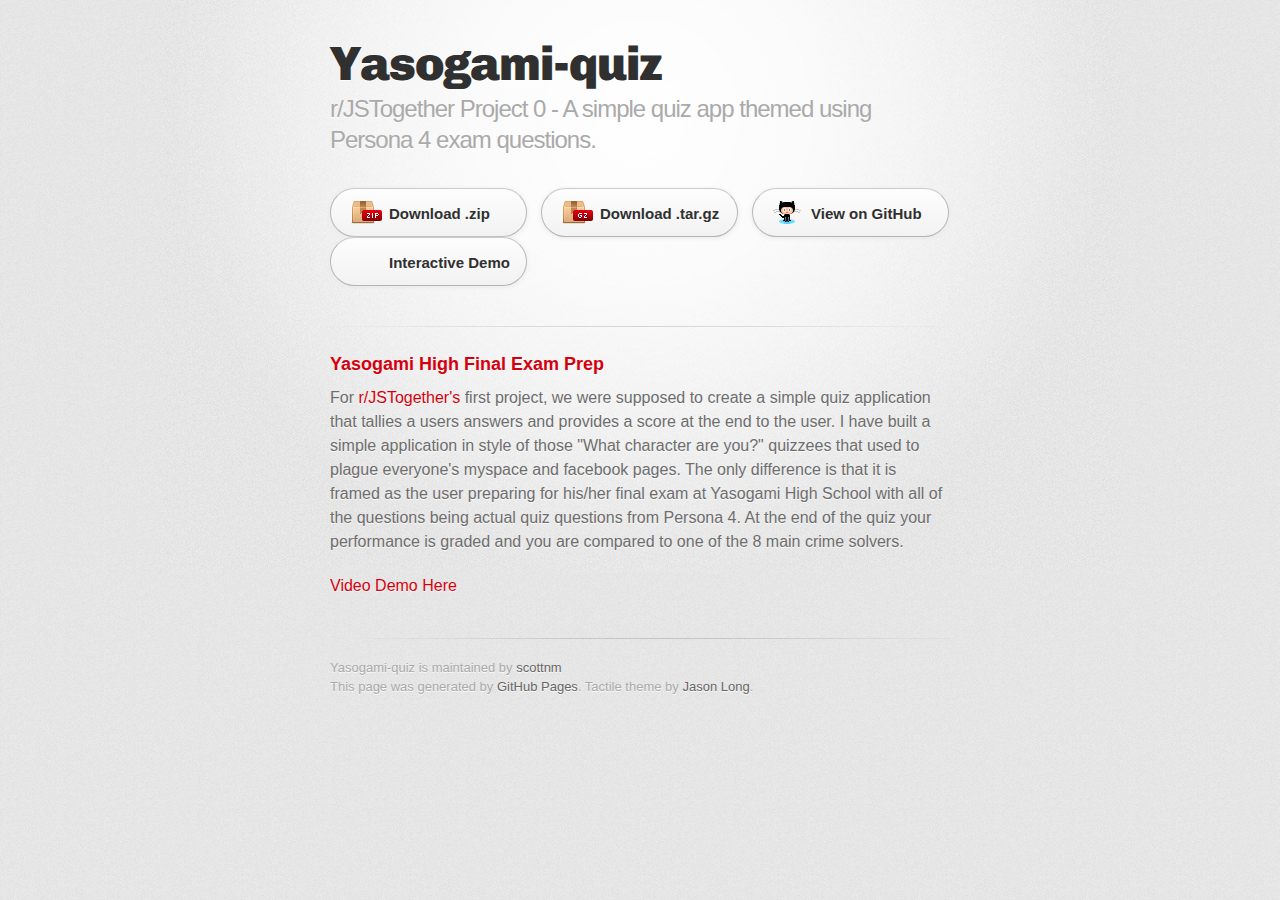
==== commit 264d42c3: "added the demo app and its assets" ====
--- a/index.html
+++ b/index.html
@@ -26,6 +26,7 @@
           <a href="https://github.com/scottnm/Yasogami-Quiz/zipball/master" id="download-zip" class="button"><span>Download .zip</span></a>
           <a href="https://github.com/scottnm/Yasogami-Quiz/tarball/master" id="download-tar-gz" class="button"><span>Download .tar.gz</span></a>
           <a href="https://github.com/scottnm/Yasogami-Quiz" id="view-on-github" class="button"><span>View on GitHub</span></a>
+          <a href="liveapp/index.html" id="view-demo" class="button"><span>Interactive Demo</span></a>
         </section>
 
         <hr>
@@ -36,7 +37,7 @@
 
 <p>For <a href="http://reddit.com/r/jstogether">r/JSTogether's</a> first project, we were supposed to create a simple quiz application that tallies a users answers and provides a score at the end to the user. I have built a simple application in style of those "What character are you?" quizzees that used to plague everyone's myspace and facebook pages. The only difference is that it is framed as the user preparing for his/her final exam at Yasogami High School with all of the questions being actual quiz questions from Persona 4. At the end of the quiz your performance is graded and you are compared to one of the 8 main crime solvers.</p>
 
-<p><a href="https://www.youtube.com/watch?v=QaAhf2bNDS8">Demo Here</a></p>
+<p><a href="https://www.youtube.com/watch?v=QaAhf2bNDS8">Video Demo Here</a></p>
         </section>
 
         <footer>
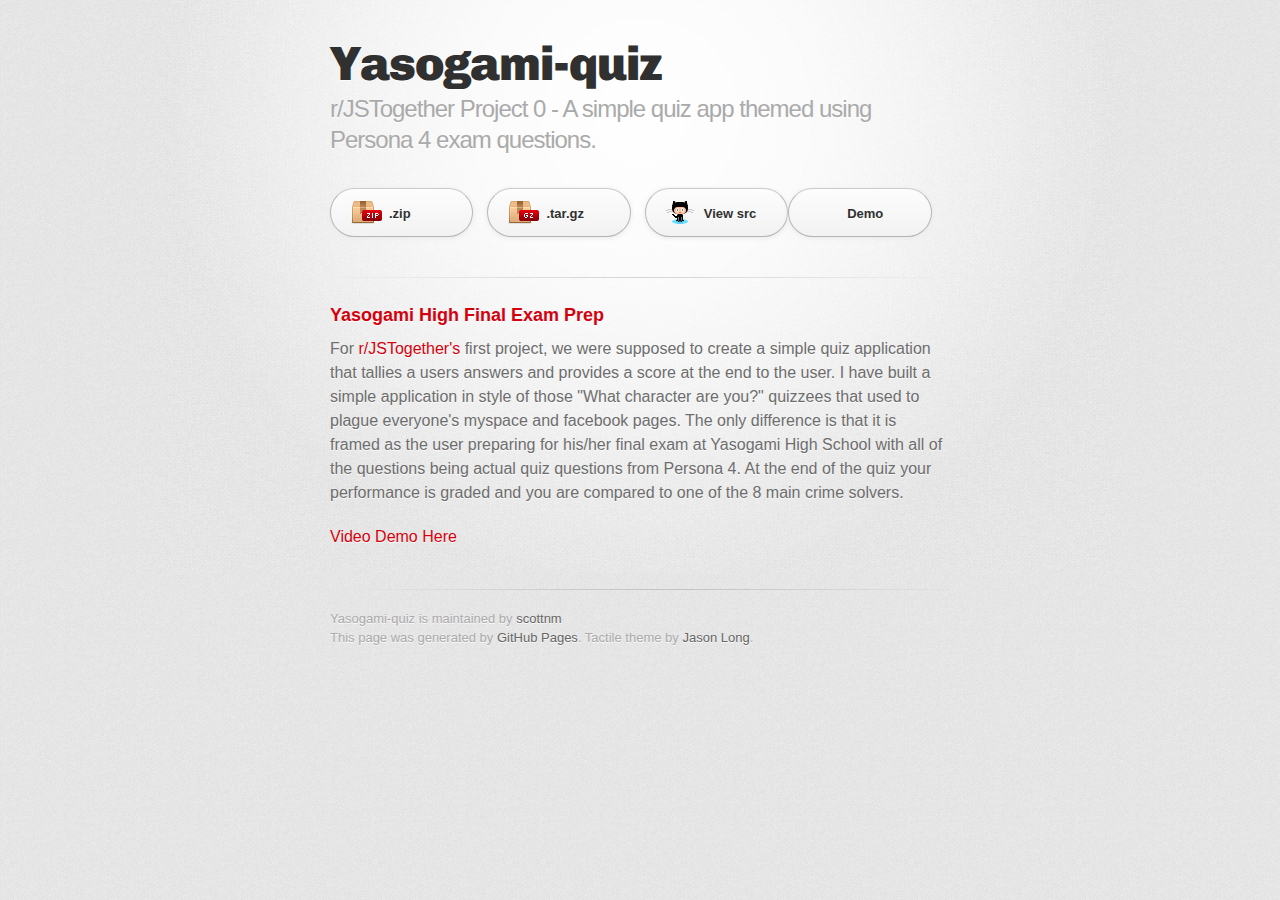
==== commit 182a68a6: "updated the homepage to link to demo app and restyled so that the demo button looks nice in the top " ====
--- a/index.html
+++ b/index.html
@@ -23,10 +23,10 @@
         </header>
 
         <section id="downloads" class="clearfix">
-          <a href="https://github.com/scottnm/Yasogami-Quiz/zipball/master" id="download-zip" class="button"><span>Download .zip</span></a>
-          <a href="https://github.com/scottnm/Yasogami-Quiz/tarball/master" id="download-tar-gz" class="button"><span>Download .tar.gz</span></a>
-          <a href="https://github.com/scottnm/Yasogami-Quiz" id="view-on-github" class="button"><span>View on GitHub</span></a>
-          <a href="liveapp/index.html" id="view-demo" class="button"><span>Interactive Demo</span></a>
+          <a href="https://github.com/scottnm/Yasogami-Quiz/zipball/master" id="download-zip" class="button"><span>.zip</span></a>
+          <a href="https://github.com/scottnm/Yasogami-Quiz/tarball/master" id="download-tar-gz" class="button"><span>.tar.gz</span></a>
+          <a href="https://github.com/scottnm/Yasogami-Quiz" id="view-on-github" class="button"><span>View src</span></a>
+          <a href="liveapp/index.html" id="view-demo" class="button"><span>Demo</span></a>
         </section>
 
         <hr>
--- a/stylesheets/stylesheet.css
+++ b/stylesheets/stylesheet.css
@@ -100,6 +100,7 @@
 
 #downloads {
   margin-bottom: 40px;
+  display: flex;
 }
 
 a.button {
@@ -108,7 +109,7 @@
   width: 179px;
   padding: 12px 8px 12px 8px;
   margin-right: 14px;
-  font-size: 15px;
+  font-size: 13px;
   font-weight: bold;
   line-height: 25px;
   color: #303030;
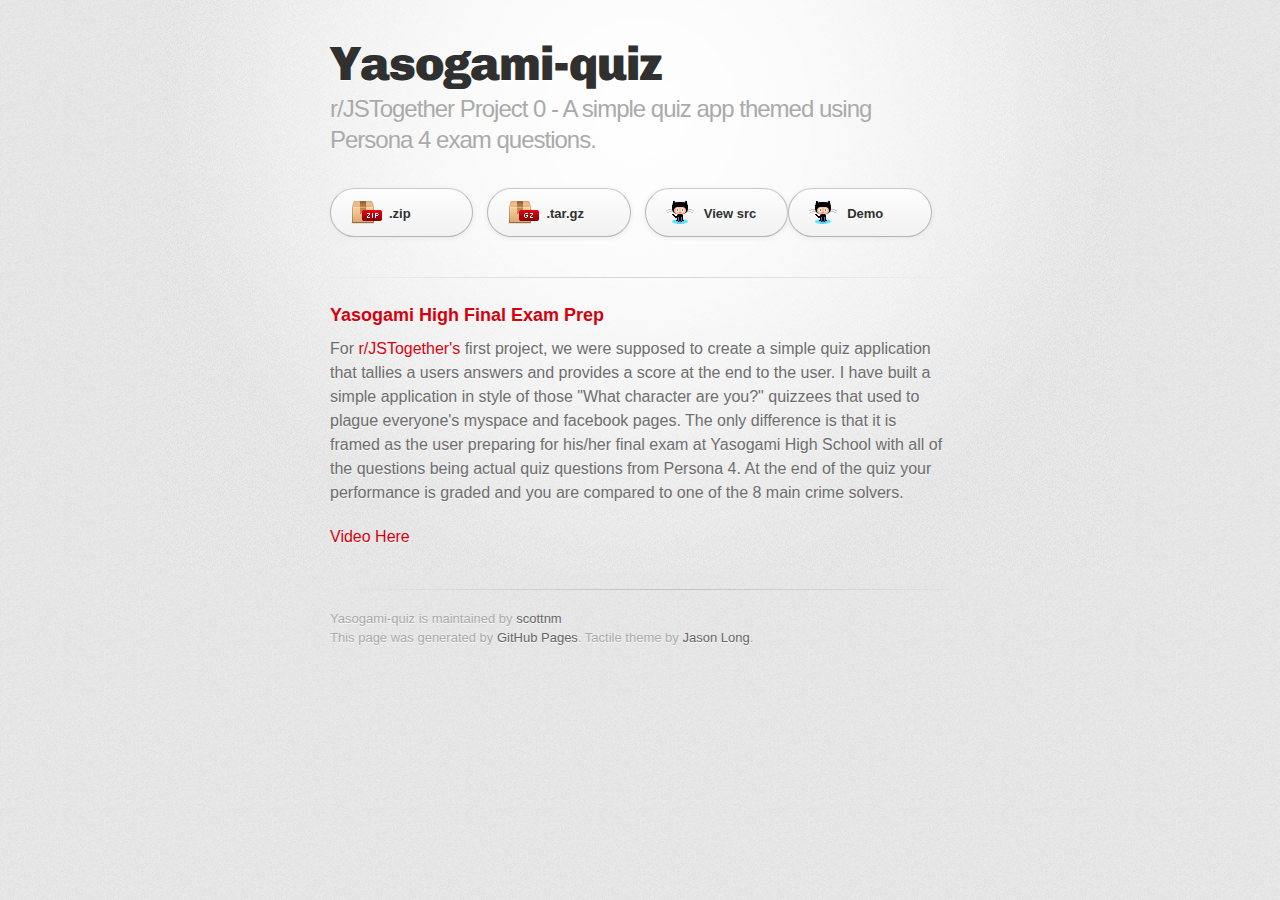
==== commit b8ccf135: "updated video link to clear up ambiguity" ====
--- a/index.html
+++ b/index.html
@@ -37,7 +37,7 @@
 
 <p>For <a href="http://reddit.com/r/jstogether">r/JSTogether's</a> first project, we were supposed to create a simple quiz application that tallies a users answers and provides a score at the end to the user. I have built a simple application in style of those "What character are you?" quizzees that used to plague everyone's myspace and facebook pages. The only difference is that it is framed as the user preparing for his/her final exam at Yasogami High School with all of the questions being actual quiz questions from Persona 4. At the end of the quiz your performance is graded and you are compared to one of the 8 main crime solvers.</p>
 
-<p><a href="https://www.youtube.com/watch?v=QaAhf2bNDS8">Video Demo Here</a></p>
+<p><a href="https://www.youtube.com/watch?v=QaAhf2bNDS8">Video Here</a></p>
         </section>
 
         <footer>
--- a/stylesheets/stylesheet.css
+++ b/stylesheets/stylesheet.css
@@ -159,7 +159,8 @@
 #download-tar-gz span {
   background: transparent url(../images/tar-gz-icon.png) 12px 50% no-repeat;
 }
-#view-on-github span {
+#view-on-github span,
+#view-demo span {
   background: transparent url(../images/octocat-icon.png) 12px 50% no-repeat;
 }
 #view-on-github {
